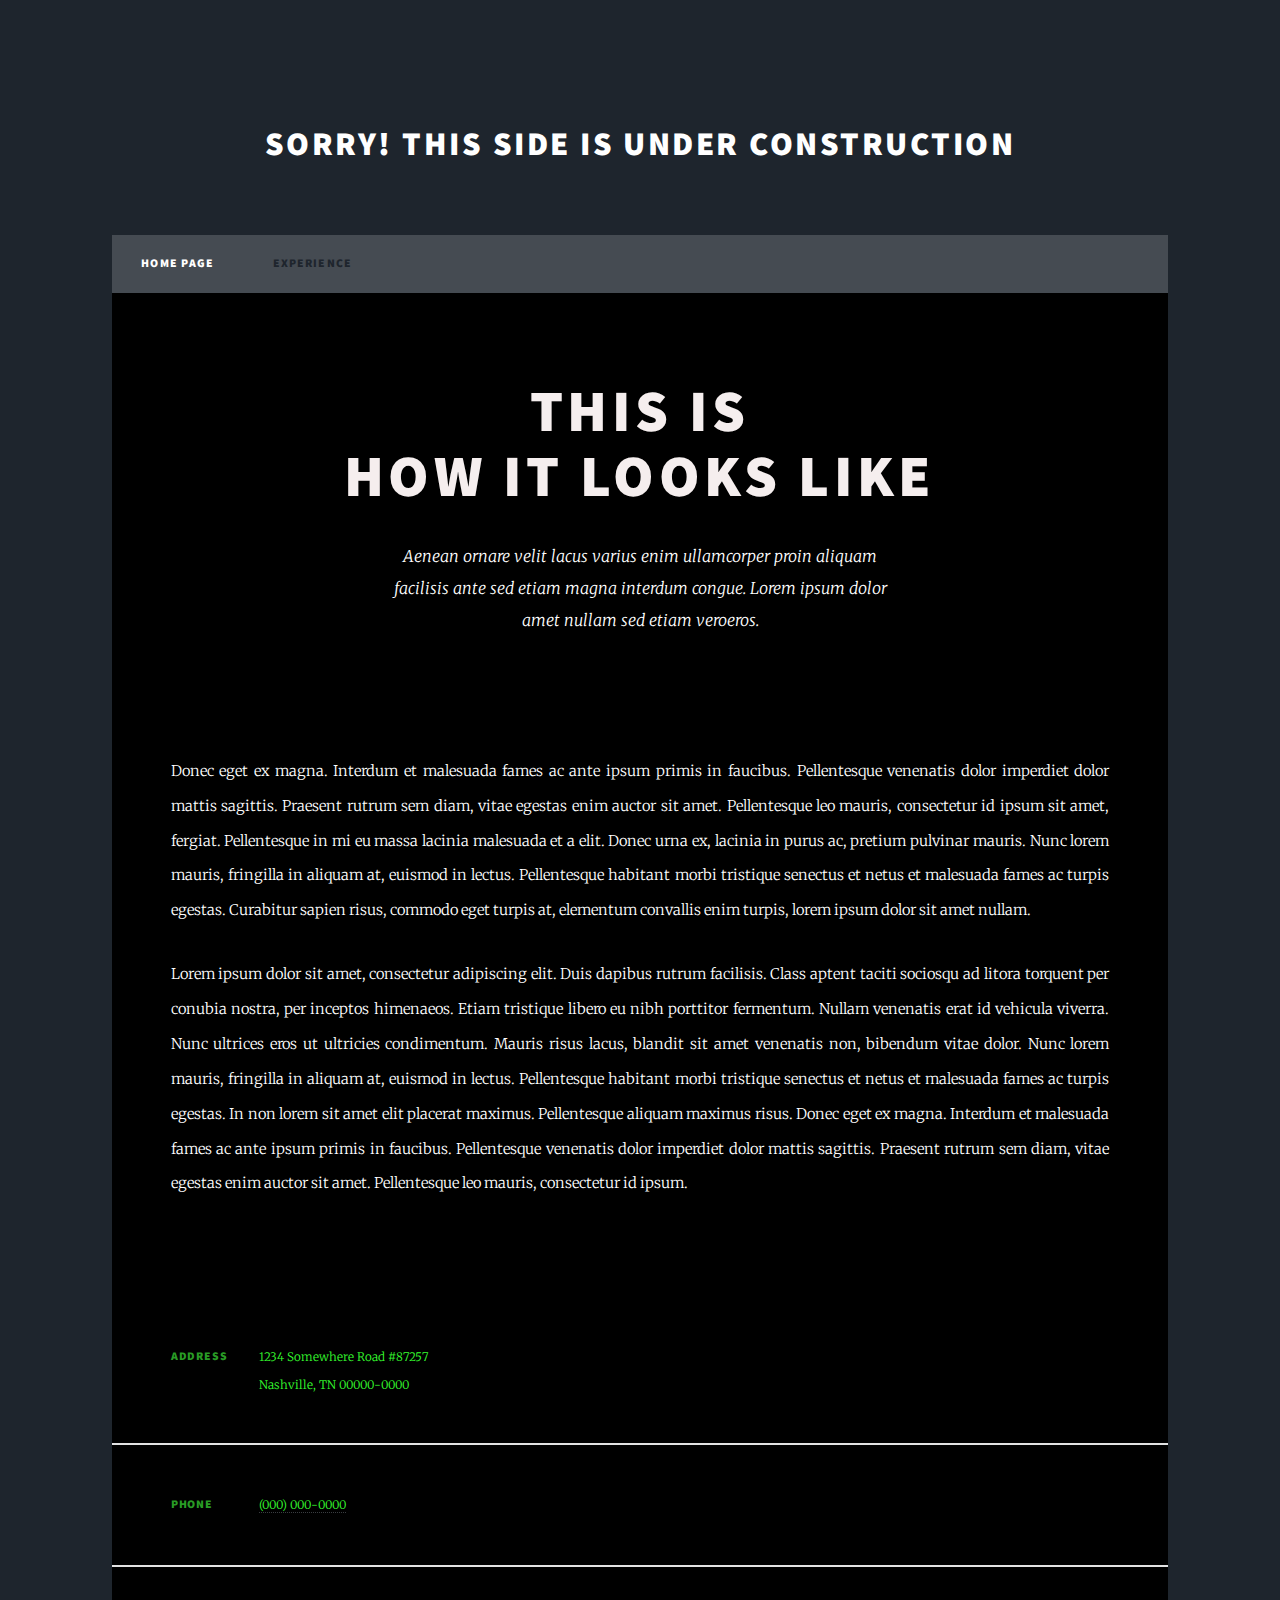
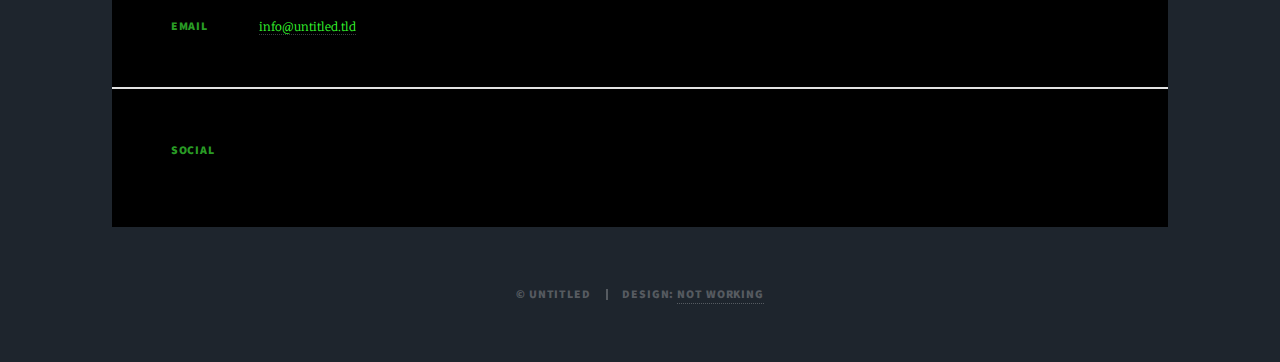
==== experience.html @ dafdb7e2 "changed some style and added resume section" ====
<!DOCTYPE HTML>
<!--
	Massively by HTML5 UP
	html5up.net | @ajlkn
	Free for personal and commercial use under the CCA 3.0 license (html5up.net/license)
-->
<html>
	<head>
		<title>Experience</title>
		<meta charset="utf-8" />

		<link rel="icon" href="./images/algorithm.png">
		<meta name="viewport" content="width=device-width, initial-scale=1, user-scalable=no" />
		<link rel="stylesheet" href="assets/css/main.css" />
		<noscript><link rel="stylesheet" href="assets/css/noscript.css" /></noscript>
	</head>
	<body class="is-preload">

		<!-- Wrapper -->
			<div id="wrapper">

				<!-- Header -->
					<header id="header">
						<a href="index.html" class="logo">Sorry! This side is under Construction</a>
					</header>

				<!-- Nav -->
					<nav id="nav">
						<ul class="links">
							<li><a href="index.html">Home Page</a></li>
							<li class="active"><a href="experience.html">Experience</a></li>
						</ul>
						<ul class="icons">
							<li><a href="#" class="icon brands fa-twitter"><span class="label">Twitter</span></a></li>
							<li><a href="#" class="icon brands fa-facebook-f"><span class="label">Facebook</span></a></li>
							<li><a href="#" class="icon brands fa-instagram"><span class="label">Instagram</span></a></li>
							<li><a href="#" class="icon brands fa-github"><span class="label">GitHub</span></a></li>
						</ul>
					</nav>

				<!-- Main -->
					<div id="main">

						<!-- Post -->
							<section class="post">
								<header class="major">
									<h1>This is <br />
									how it looks like</h1>
									<p>Aenean ornare velit lacus varius enim ullamcorper proin aliquam<br />
									facilisis ante sed etiam magna interdum congue. Lorem ipsum dolor<br />
									amet nullam sed etiam veroeros.</p>
								</header>
								<div class="image main"><img src="images/pic01.jpg" alt="" /></div>
								<p>Donec eget ex magna. Interdum et malesuada fames ac ante ipsum primis in faucibus. Pellentesque venenatis dolor imperdiet dolor mattis sagittis. Praesent rutrum sem diam, vitae egestas enim auctor sit amet. Pellentesque leo mauris, consectetur id ipsum sit amet, fergiat. Pellentesque in mi eu massa lacinia malesuada et a elit. Donec urna ex, lacinia in purus ac, pretium pulvinar mauris. Nunc lorem mauris, fringilla in aliquam at, euismod in lectus. Pellentesque habitant morbi tristique senectus et netus et malesuada fames ac turpis egestas. Curabitur sapien risus, commodo eget turpis at, elementum convallis enim turpis, lorem ipsum dolor sit amet nullam.</p>
								<p>Lorem ipsum dolor sit amet, consectetur adipiscing elit. Duis dapibus rutrum facilisis. Class aptent taciti sociosqu ad litora torquent per conubia nostra, per inceptos himenaeos. Etiam tristique libero eu nibh porttitor fermentum. Nullam venenatis erat id vehicula viverra. Nunc ultrices eros ut ultricies condimentum. Mauris risus lacus, blandit sit amet venenatis non, bibendum vitae dolor. Nunc lorem mauris, fringilla in aliquam at, euismod in lectus. Pellentesque habitant morbi tristique senectus et netus et malesuada fames ac turpis egestas. In non lorem sit amet elit placerat maximus. Pellentesque aliquam maximus risus. Donec eget ex magna. Interdum et malesuada fames ac ante ipsum primis in faucibus. Pellentesque venenatis dolor imperdiet dolor mattis sagittis. Praesent rutrum sem diam, vitae egestas enim auctor sit amet. Pellentesque leo mauris, consectetur id ipsum.</p>
							</section>

					</div>

				<!-- Footer -->
					<footer id="footer">
						
						<section class="split contact">
							<section class="alt">
								<h3>Address</h3>
								<p>1234 Somewhere Road #87257<br />
								Nashville, TN 00000-0000</p>
							</section>
							<section>
								<h3>Phone</h3>
								<p><a href="#">(000) 000-0000</a></p>
							</section>
							<section>
								<h3>Email</h3>
								<p><a href="#">info@untitled.tld</a></p>
							</section>
							<section>
								<h3>Social</h3>
								<ul class="icons alt">
									<li><a href="#" class="icon brands alt fa-twitter"><span class="label">Twitter</span></a></li>
									<li><a href="#" class="icon brands alt fa-facebook-f"><span class="label">Facebook</span></a></li>
								</ul>
							</section>
						</section>
					</footer>

				<!-- Copyright -->
					<div id="copyright">
						<ul><li>&copy; Untitled</li><li>Design: <a href="index.html">NOT WORKING</a></li></ul>
					</div>

			</div>

		<!-- Scripts -->
			<script src="assets/js/jquery.min.js"></script>
			<script src="assets/js/jquery.scrollex.min.js"></script>
			<script src="assets/js/jquery.scrolly.min.js"></script>
			<script src="assets/js/browser.min.js"></script>
			<script src="assets/js/breakpoints.min.js"></script>
			<script src="assets/js/util.js"></script>
			<script src="assets/js/main.js"></script>

	</body>
</html>
---- assets/css/main.css ----
@import url(fontawesome-all.min.css);
@import url("https://fonts.googleapis.com/css?family=Merriweather:300,700,300italic,700italic|Source+Sans+Pro:900");

/*
	Massively by HTML5 UP
	html5up.net | @ajlkn
	Free for personal and commercial use under the CCA 3.0 license (html5up.net/license)
*/

html, body, div, span, applet, object,
iframe, h1, h2, h3, h4, h5, h6, p, blockquote,
pre, a, abbr, acronym, address, big, cite,
code, del, dfn, em, img, ins, kbd, q, s, samp,
small, strike, strong, sub, sup, tt, var, b,
u, i, center, dl, dt, dd, ol, ul, li, fieldset,
form, label, legend, table, caption, tbody,
tfoot, thead, tr, th, td, article, aside,
canvas, details, embed, figure, figcaption,
footer, header, hgroup, menu, nav, output, ruby,
section, summary, time, mark, audio, video {
	margin: 0;
	padding: 0;
	border: 0;
	font-size: 100%;
	font: inherit;
	vertical-align: baseline;}

article, aside, details, figcaption, figure,
footer, header, hgroup, menu, nav, section {
	display: block;}

body {
	line-height: 1;
}

ol, ul {
	list-style: none;
}

blockquote, q {
	quotes: none;
}

	blockquote:before, blockquote:after, q:before, q:after {
		content: '';
		content: none;
	}

table {
	border-collapse: collapse;
	border-spacing: 0;
}


body {
	-webkit-text-size-adjust: none;
}

mark {
	background-color: transparent;
	color: inherit;
}

input::-moz-focus-inner {
	border: 0;
	padding: 0;
}

input, select, textarea {
	-moz-appearance: none;
	-webkit-appearance: none;
	-ms-appearance: none;
	appearance: none;
}

/* Basic */

	@-ms-viewport {
		width: device-width;
	}

	body {
		-ms-overflow-style: scrollbar;
	}

	@media screen and (max-width: 480px) {

		html, body {
			min-width: 320px;
		}

	}

	html {
		box-sizing: border-box;
	}

	*, *:before, *:after {
		box-sizing: inherit;
	}

	body {
		background-color: #1e252d;
	}

		body.is-preload *, body.is-preload *:before, body.is-preload *:after {
			-moz-animation: none !important;
			-webkit-animation: none !important;
			-ms-animation: none !important;
			animation: none !important;
			-moz-transition: none !important;
			-webkit-transition: none !important;
			-ms-transition: none !important;
			transition: none !important;
		}

/* Type */

	html {
		font-size: 16pt;
	}

		@media screen and (max-width: 1680px) {

			html {
				font-size: 12pt;
			}

		}

		@media screen and (max-width: 1280px) {

			html {
				font-size: 11pt;
			}

		}

		@media screen and (max-width: 360px) {

			html {
				font-size: 10pt;
			}

		}

	body {
		color: #0a0a0a;
	}

	body, input, select, textarea {
		font-family: "Merriweather", Georgia, serif;
		font-weight: 300;
		font-size: 1rem;
		line-height: 2.375;
	}

	a {
		-moz-transition: color 0.2s ease-in-out, background-color 0.2s ease-in-out, border-color 0.2s ease-in-out, box-shadow 0.2s ease-in-out;
		-webkit-transition: color 0.2s ease-in-out, background-color 0.2s ease-in-out, border-color 0.2s ease-in-out, box-shadow 0.2s ease-in-out;
		-ms-transition: color 0.2s ease-in-out, background-color 0.2s ease-in-out, border-color 0.2s ease-in-out, box-shadow 0.2s ease-in-out;
		transition: color 0.2s ease-in-out, background-color 0.2s ease-in-out, border-color 0.2s ease-in-out, box-shadow 0.2s ease-in-out;
		border-bottom: dotted 1px;
		text-decoration: none;
	}

		a:hover {
			border-bottom-color: transparent;
		}

	strong, b {
		font-weight: 600;
	}

	em, i {
		font-style: italic;
	}

	p {
		text-align: justify;
		margin: 0 0 2rem 0;
	}

	h1, h2, h3, h4, h5, h6 {
		font-family: "Source Sans Pro", Helvetica, sans-serif;
		font-weight: 900;
		line-height: 1.5;
		letter-spacing: 0.075em;
		text-transform: uppercase;
		margin: 0 0 1rem 0;
	}

		h1 a, h2 a, h3 a, h4 a, h5 a, h6 a {
			border-bottom: 0;
			color: inherit;
			text-decoration: none;
		}

	h1 {
		font-size: 4rem;
		line-height: 1.1;
		margin: 0 0 2rem 0;
	
	}

	h2 {
		font-size: 1.75rem;
		line-height: 1.3;
		margin: 0 0 1.5rem 0;
	}

	h3 {
		font-size: 1.25rem;
		margin: 0 0 1.5rem 0;
	}

	h4 {
		font-size: 1rem;
	}

	h5 {
		font-size: 0.9rem;
	}

	h6 {
		font-size: 0.8rem;
	}

	sub {
		font-size: 0.8rem;
		position: relative;
		top: 0.5rem;
	}

	sup {
		font-size: 0.8rem;
		position: relative;
		top: -0.5rem;
	}

	blockquote {
		border-left: solid 4px;
		font-style: italic;
		margin: 0 0 2rem 0;
		padding: 0.5rem 0 0.5rem 2rem;
	}

	code {
		border: solid 2px;
		font-family: "Courier New", monospace;
		font-size: 0.9rem;
		margin: 0 0.25rem;
		padding: 0.25rem 0.65rem;
	}

	pre {
		-webkit-overflow-scrolling: touch;
		font-family: "Courier New", monospace;
		font-size: 0.9rem;
		margin: 0 0 2rem 0;
	}

		pre code {
			display: block;
			line-height: 1.75;
			padding: 1rem 1.5rem;
			overflow-x: auto;
		}

	hr {
		border: 0;
		border-bottom: solid 2px;
		margin: 3rem 0;
	}

		hr.major {
			margin: 5rem 0;
		}

	.align-left {
		text-align: left;
	}

	.align-center {
		text-align: center;
	}

	.align-right {
		text-align: right;
	}

	input, select, textarea {
		color: #212931;
	}

	a {
		color: #212931;
		border-bottom-color: rgba(33, 41, 49, 0.5);
	}

		a:hover {
			border-bottom-color: transparent;
			color: #3cef18 !important;
		}

	strong, b {
		color: #212931;
	}

	h1, h2, h3, h4, h5, h6 {
		color: #212931;
	}

	blockquote {
		border-left-color: #745f5f;
	}

	code {
		background: rgba(220, 220, 220, 0.25);
		border-color: #eeeeee;
	}

	hr {
		border-bottom-color: #1f1c1c;
	}

/* Row */

	.row {
		display: flex;
		flex-wrap: wrap;
		box-sizing: border-box;
		align-items: stretch;
	}

		.row > * {
			box-sizing: border-box;
		}

		.row.gtr-uniform > * > :last-child {
			margin-bottom: 0;
		}

		.row.aln-left {
			justify-content: flex-start;
		}

		.row.aln-center {
			justify-content: center;
		}

		.row.aln-right {
			justify-content: flex-end;
		}

		.row.aln-top {
			align-items: flex-start;
		}

		.row.aln-middle {
			align-items: center;
		}

		.row.aln-bottom {
			align-items: flex-end;
		}

		.row > .imp {
			order: -1;
		}

		.row > .col-1 {
			width: 8.33333%;
		}

		.row > .off-1 {
			margin-left: 8.33333%;
		}

		.row > .col-2 {
			width: 16.66667%;
		}

		.row > .off-2 {
			margin-left: 16.66667%;
		}

		.row > .col-3 {
			width: 25%;
		}

		.row > .off-3 {
			margin-left: 25%;
		}

		.row > .col-4 {
			width: 33.33333%;
		}

		.row > .off-4 {
			margin-left: 33.33333%;
		}

		.row > .col-5 {
			width: 41.66667%;
		}

		.row > .off-5 {
			margin-left: 41.66667%;
		}

		.row > .col-6 {
			width: 50%;
		}

		.row > .off-6 {
			margin-left: 50%;
		}

		.row > .col-7 {
			width: 58.33333%;
		}

		.row > .off-7 {
			margin-left: 58.33333%;
		}

		.row > .col-8 {
			width: 66.66667%;
		}

		.row > .off-8 {
			margin-left: 66.66667%;
		}

		.row > .col-9 {
			width: 75%;
		}

		.row > .off-9 {
			margin-left: 75%;
		}

		.row > .col-10 {
			width: 83.33333%;
		}

		.row > .off-10 {
			margin-left: 83.33333%;
		}

		.row > .col-11 {
			width: 91.66667%;
		}

		.row > .off-11 {
			margin-left: 91.66667%;
		}

		.row > .col-12 {
			width: 100%;
		}

		.row > .off-12 {
			margin-left: 100%;
		}

		.row.gtr-0 {
			margin-top: 0;
			margin-left: 0rem;
		}

			.row.gtr-0 > * {
				padding: 0 0 0 0rem;
			}

			.row.gtr-0.gtr-uniform {
				margin-top: 0rem;
			}

				.row.gtr-0.gtr-uniform > * {
					padding-top: 0rem;
				}

		.row.gtr-25 {
			margin-top: 0;
			margin-left: -0.375rem;
		}

			.row.gtr-25 > * {
				padding: 0 0 0 0.375rem;
			}

			.row.gtr-25.gtr-uniform {
				margin-top: -0.375rem;
			}

				.row.gtr-25.gtr-uniform > * {
					padding-top: 0.375rem;
				}

		.row.gtr-50 {
			margin-top: 0;
			margin-left: -0.75rem;
		}

			.row.gtr-50 > * {
				padding: 0 0 0 0.75rem;
			}

			.row.gtr-50.gtr-uniform {
				margin-top: -0.75rem;
			}

				.row.gtr-50.gtr-uniform > * {
					padding-top: 0.75rem;
				}

		.row {
			margin-top: 0;
			margin-left: -1.5rem;
		}

			.row > * {
				padding: 0 0 0 1.5rem;
			}

			.row.gtr-uniform {
				margin-top: -1.5rem;
			}

				.row.gtr-uniform > * {
					padding-top: 1.5rem;
				}

		.row.gtr-150 {
			margin-top: 0;
			margin-left: -2.25rem;
		}

			.row.gtr-150 > * {
				padding: 0 0 0 2.25rem;
			}

			.row.gtr-150.gtr-uniform {
				margin-top: -2.25rem;
			}

				.row.gtr-150.gtr-uniform > * {
					padding-top: 2.25rem;
				}

		.row.gtr-200 {
			margin-top: 0;
			margin-left: -3rem;
		}

			.row.gtr-200 > * {
				padding: 0 0 0 3rem;
			}

			.row.gtr-200.gtr-uniform {
				margin-top: -3rem;
			}

				.row.gtr-200.gtr-uniform > * {
					padding-top: 3rem;
				}

		@media screen and (max-width: 1680px) {

			.row {
				display: flex;
				flex-wrap: wrap;
				box-sizing: border-box;
				align-items: stretch;
			}

				.row > * {
					box-sizing: border-box;
				}

				.row.gtr-uniform > * > :last-child {
					margin-bottom: 0;
				}

				.row.aln-left {
					justify-content: flex-start;
				}

				.row.aln-center {
					justify-content: center;
				}

				.row.aln-right {
					justify-content: flex-end;
				}

				.row.aln-top {
					align-items: flex-start;
				}

				.row.aln-middle {
					align-items: center;
				}

				.row.aln-bottom {
					align-items: flex-end;
				}

				.row > .imp-xlarge {
					order: -1;
				}

				.row > .col-1-xlarge {
					width: 8.33333%;
				}

				.row > .off-1-xlarge {
					margin-left: 8.33333%;
				}

				.row > .col-2-xlarge {
					width: 16.66667%;
				}

				.row > .off-2-xlarge {
					margin-left: 16.66667%;
				}

				.row > .col-3-xlarge {
					width: 25%;
				}

				.row > .off-3-xlarge {
					margin-left: 25%;
				}

				.row > .col-4-xlarge {
					width: 33.33333%;
				}

				.row > .off-4-xlarge {
					margin-left: 33.33333%;
				}

				.row > .col-5-xlarge {
					width: 41.66667%;
				}

				.row > .off-5-xlarge {
					margin-left: 41.66667%;
				}

				.row > .col-6-xlarge {
					width: 50%;
				}

				.row > .off-6-xlarge {
					margin-left: 50%;
				}

				.row > .col-7-xlarge {
					width: 58.33333%;
				}

				.row > .off-7-xlarge {
					margin-left: 58.33333%;
				}

				.row > .col-8-xlarge {
					width: 66.66667%;
				}

				.row > .off-8-xlarge {
					margin-left: 66.66667%;
				}

				.row > .col-9-xlarge {
					width: 75%;
				}

				.row > .off-9-xlarge {
					margin-left: 75%;
				}

				.row > .col-10-xlarge {
					width: 83.33333%;
				}

				.row > .off-10-xlarge {
					margin-left: 83.33333%;
				}

				.row > .col-11-xlarge {
					width: 91.66667%;
				}

				.row > .off-11-xlarge {
					margin-left: 91.66667%;
				}

				.row > .col-12-xlarge {
					width: 100%;
				}

				.row > .off-12-xlarge {
					margin-left: 100%;
				}

				.row.gtr-0 {
					margin-top: 0;
					margin-left: 0rem;
				}

					.row.gtr-0 > * {
						padding: 0 0 0 0rem;
					}

					.row.gtr-0.gtr-uniform {
						margin-top: 0rem;
					}

						.row.gtr-0.gtr-uniform > * {
							padding-top: 0rem;
						}

				.row.gtr-25 {
					margin-top: 0;
					margin-left: -0.375rem;
				}

					.row.gtr-25 > * {
						padding: 0 0 0 0.375rem;
					}

					.row.gtr-25.gtr-uniform {
						margin-top: -0.375rem;
					}

						.row.gtr-25.gtr-uniform > * {
							padding-top: 0.375rem;
						}

				.row.gtr-50 {
					margin-top: 0;
					margin-left: -0.75rem;
				}

					.row.gtr-50 > * {
						padding: 0 0 0 0.75rem;
					}

					.row.gtr-50.gtr-uniform {
						margin-top: -0.75rem;
					}

						.row.gtr-50.gtr-uniform > * {
							padding-top: 0.75rem;
						}

				.row {
					margin-top: 0;
					margin-left: -1.5rem;
				}

					.row > * {
						padding: 0 0 0 1.5rem;
					}

					.row.gtr-uniform {
						margin-top: -1.5rem;
					}

						.row.gtr-uniform > * {
							padding-top: 1.5rem;
						}

				.row.gtr-150 {
					margin-top: 0;
					margin-left: -2.25rem;
				}

					.row.gtr-150 > * {
						padding: 0 0 0 2.25rem;
					}

					.row.gtr-150.gtr-uniform {
						margin-top: -2.25rem;
					}

						.row.gtr-150.gtr-uniform > * {
							padding-top: 2.25rem;
						}

				.row.gtr-200 {
					margin-top: 0;
					margin-left: -3rem;
				}

					.row.gtr-200 > * {
						padding: 0 0 0 3rem;
					}

					.row.gtr-200.gtr-uniform {
						margin-top: -3rem;
					}

						.row.gtr-200.gtr-uniform > * {
							padding-top: 3rem;
						}

		}

		@media screen and (max-width: 1280px) {

			.row {
				display: flex;
				flex-wrap: wrap;
				box-sizing: border-box;
				align-items: stretch;
			}

				.row > * {
					box-sizing: border-box;
				}

				.row.gtr-uniform > * > :last-child {
					margin-bottom: 0;
				}

				.row.aln-left {
					justify-content: flex-start;
				}

				.row.aln-center {
					justify-content: center;
				}

				.row.aln-right {
					justify-content: flex-end;
				}

				.row.aln-top {
					align-items: flex-start;
				}

				.row.aln-middle {
					align-items: center;
				}

				.row.aln-bottom {
					align-items: flex-end;
				}

				.row > .imp-large {
					order: -1;
				}

				.row > .col-1-large {
					width: 8.33333%;
				}

				.row > .off-1-large {
					margin-left: 8.33333%;
				}

				.row > .col-2-large {
					width: 16.66667%;
				}

				.row > .off-2-large {
					margin-left: 16.66667%;
				}

				.row > .col-3-large {
					width: 25%;
				}

				.row > .off-3-large {
					margin-left: 25%;
				}

				.row > .col-4-large {
					width: 33.33333%;
				}

				.row > .off-4-large {
					margin-left: 33.33333%;
				}

				.row > .col-5-large {
					width: 41.66667%;
				}

				.row > .off-5-large {
					margin-left: 41.66667%;
				}

				.row > .col-6-large {
					width: 50%;
				}

				.row > .off-6-large {
					margin-left: 50%;
				}

				.row > .col-7-large {
					width: 58.33333%;
				}

				.row > .off-7-large {
					margin-left: 58.33333%;
				}

				.row > .col-8-large {
					width: 66.66667%;
				}

				.row > .off-8-large {
					margin-left: 66.66667%;
				}

				.row > .col-9-large {
					width: 75%;
				}

				.row > .off-9-large {
					margin-left: 75%;
				}

				.row > .col-10-large {
					width: 83.33333%;
				}

				.row > .off-10-large {
					margin-left: 83.33333%;
				}

				.row > .col-11-large {
					width: 91.66667%;
				}

				.row > .off-11-large {
					margin-left: 91.66667%;
				}

				.row > .col-12-large {
					width: 100%;
				}

				.row > .off-12-large {
					margin-left: 100%;
				}

				.row.gtr-0 {
					margin-top: 0;
					margin-left: 0rem;
				}

					.row.gtr-0 > * {
						padding: 0 0 0 0rem;
					}

					.row.gtr-0.gtr-uniform {
						margin-top: 0rem;
					}

						.row.gtr-0.gtr-uniform > * {
							padding-top: 0rem;
						}

				.row.gtr-25 {
					margin-top: 0;
					margin-left: -0.375rem;
				}

					.row.gtr-25 > * {
						padding: 0 0 0 0.375rem;
					}

					.row.gtr-25.gtr-uniform {
						margin-top: -0.375rem;
					}

						.row.gtr-25.gtr-uniform > * {
							padding-top: 0.375rem;
						}

				.row.gtr-50 {
					margin-top: 0;
					margin-left: -0.75rem;
				}

					.row.gtr-50 > * {
						padding: 0 0 0 0.75rem;
					}

					.row.gtr-50.gtr-uniform {
						margin-top: -0.75rem;
					}

						.row.gtr-50.gtr-uniform > * {
							padding-top: 0.75rem;
						}

				.row {
					margin-top: 0;
					margin-left: -1.5rem;
				}

					.row > * {
						padding: 0 0 0 1.5rem;
					}

					.row.gtr-uniform {
						margin-top: -1.5rem;
					}

						.row.gtr-uniform > * {
							padding-top: 1.5rem;
						}

				.row.gtr-150 {
					margin-top: 0;
					margin-left: -2.25rem;
				}

					.row.gtr-150 > * {
						padding: 0 0 0 2.25rem;
					}

					.row.gtr-150.gtr-uniform {
						margin-top: -2.25rem;
					}

						.row.gtr-150.gtr-uniform > * {
							padding-top: 2.25rem;
						}

				.row.gtr-200 {
					margin-top: 0;
					margin-left: -3rem;
				}

					.row.gtr-200 > * {
						padding: 0 0 0 3rem;
					}

					.row.gtr-200.gtr-uniform {
						margin-top: -3rem;
					}

						.row.gtr-200.gtr-uniform > * {
							padding-top: 3rem;
						}

		}

		@media screen and (max-width: 980px) {

			.row {
				display: flex;
				flex-wrap: wrap;
				box-sizing: border-box;
				align-items: stretch;
			}

				.row > * {
					box-sizing: border-box;
				}

				.row.gtr-uniform > * > :last-child {
					margin-bottom: 0;
				}

				.row.aln-left {
					justify-content: flex-start;
				}

				.row.aln-center {
					justify-content: center;
				}

				.row.aln-right {
					justify-content: flex-end;
				}

				.row.aln-top {
					align-items: flex-start;
				}

				.row.aln-middle {
					align-items: center;
				}

				.row.aln-bottom {
					align-items: flex-end;
				}

				.row > .imp-medium {
					order: -1;
				}

				.row > .col-1-medium {
					width: 8.33333%;
				}

				.row > .off-1-medium {
					margin-left: 8.33333%;
				}

				.row > .col-2-medium {
					width: 16.66667%;
				}

				.row > .off-2-medium {
					margin-left: 16.66667%;
				}

				.row > .col-3-medium {
					width: 25%;
				}

				.row > .off-3-medium {
					margin-left: 25%;
				}

				.row > .col-4-medium {
					width: 33.33333%;
				}

				.row > .off-4-medium {
					margin-left: 33.33333%;
				}

				.row > .col-5-medium {
					width: 41.66667%;
				}

				.row > .off-5-medium {
					margin-left: 41.66667%;
				}

				.row > .col-6-medium {
					width: 50%;
				}

				.row > .off-6-medium {
					margin-left: 50%;
				}

				.row > .col-7-medium {
					width: 58.33333%;
				}

				.row > .off-7-medium {
					margin-left: 58.33333%;
				}

				.row > .col-8-medium {
					width: 66.66667%;
				}

				.row > .off-8-medium {
					margin-left: 66.66667%;
				}

				.row > .col-9-medium {
					width: 75%;
				}

				.row > .off-9-medium {
					margin-left: 75%;
				}

				.row > .col-10-medium {
					width: 83.33333%;
				}

				.row > .off-10-medium {
					margin-left: 83.33333%;
				}

				.row > .col-11-medium {
					width: 91.66667%;
				}

				.row > .off-11-medium {
					margin-left: 91.66667%;
				}

				.row > .col-12-medium {
					width: 100%;
				}

				.row > .off-12-medium {
					margin-left: 100%;
				}

				.row.gtr-0 {
					margin-top: 0;
					margin-left: 0rem;
				}

					.row.gtr-0 > * {
						padding: 0 0 0 0rem;
					}

					.row.gtr-0.gtr-uniform {
						margin-top: 0rem;
					}

						.row.gtr-0.gtr-uniform > * {
							padding-top: 0rem;
						}

				.row.gtr-25 {
					margin-top: 0;
					margin-left: -0.375rem;
				}

					.row.gtr-25 > * {
						padding: 0 0 0 0.375rem;
					}

					.row.gtr-25.gtr-uniform {
						margin-top: -0.375rem;
					}

						.row.gtr-25.gtr-uniform > * {
							padding-top: 0.375rem;
						}

				.row.gtr-50 {
					margin-top: 0;
					margin-left: -0.75rem;
				}

					.row.gtr-50 > * {
						padding: 0 0 0 0.75rem;
					}

					.row.gtr-50.gtr-uniform {
						margin-top: -0.75rem;
					}

						.row.gtr-50.gtr-uniform > * {
							padding-top: 0.75rem;
						}

				.row {
					margin-top: 0;
					margin-left: -1.5rem;
				}

					.row > * {
						padding: 0 0 0 1.5rem;
					}

					.row.gtr-uniform {
						margin-top: -1.5rem;
					}

						.row.gtr-uniform > * {
							padding-top: 1.5rem;
						}

				.row.gtr-150 {
					margin-top: 0;
					margin-left: -2.25rem;
				}

					.row.gtr-150 > * {
						padding: 0 0 0 2.25rem;
					}

					.row.gtr-150.gtr-uniform {
						margin-top: -2.25rem;
					}

						.row.gtr-150.gtr-uniform > * {
							padding-top: 2.25rem;
						}

				.row.gtr-200 {
					margin-top: 0;
					margin-left: -3rem;
				}

					.row.gtr-200 > * {
						padding: 0 0 0 3rem;
					}

					.row.gtr-200.gtr-uniform {
						margin-top: -3rem;
					}

						.row.gtr-200.gtr-uniform > * {
							padding-top: 3rem;
						}

		}

		@media screen and (max-width: 736px) {

			.row {
				display: flex;
				flex-wrap: wrap;
				box-sizing: border-box;
				align-items: stretch;
			}

				.row > * {
					box-sizing: border-box;
				}

				.row.gtr-uniform > * > :last-child {
					margin-bottom: 0;
				}

				.row.aln-left {
					justify-content: flex-start;
				}

				.row.aln-center {
					justify-content: center;
				}

				.row.aln-right {
					justify-content: flex-end;
				}

				.row.aln-top {
					align-items: flex-start;
				}

				.row.aln-middle {
					align-items: center;
				}

				.row.aln-bottom {
					align-items: flex-end;
				}

				.row > .imp-small {
					order: -1;
				}

				.row > .col-1-small {
					width: 8.33333%;
				}

				.row > .off-1-small {
					margin-left: 8.33333%;
				}

				.row > .col-2-small {
					width: 16.66667%;
				}

				.row > .off-2-small {
					margin-left: 16.66667%;
				}

				.row > .col-3-small {
					width: 25%;
				}

				.row > .off-3-small {
					margin-left: 25%;
				}

				.row > .col-4-small {
					width: 33.33333%;
				}

				.row > .off-4-small {
					margin-left: 33.33333%;
				}

				.row > .col-5-small {
					width: 41.66667%;
				}

				.row > .off-5-small {
					margin-left: 41.66667%;
				}

				.row > .col-6-small {
					width: 50%;
				}

				.row > .off-6-small {
					margin-left: 50%;
				}

				.row > .col-7-small {
					width: 58.33333%;
				}

				.row > .off-7-small {
					margin-left: 58.33333%;
				}

				.row > .col-8-small {
					width: 66.66667%;
				}

				.row > .off-8-small {
					margin-left: 66.66667%;
				}

				.row > .col-9-small {
					width: 75%;
				}

				.row > .off-9-small {
					margin-left: 75%;
				}

				.row > .col-10-small {
					width: 83.33333%;
				}

				.row > .off-10-small {
					margin-left: 83.33333%;
				}

				.row > .col-11-small {
					width: 91.66667%;
				}

				.row > .off-11-small {
					margin-left: 91.66667%;
				}

				.row > .col-12-small {
					width: 100%;
				}

				.row > .off-12-small {
					margin-left: 100%;
				}

				.row.gtr-0 {
					margin-top: 0;
					margin-left: 0rem;
				}

					.row.gtr-0 > * {
						padding: 0 0 0 0rem;
					}

					.row.gtr-0.gtr-uniform {
						margin-top: 0rem;
					}

						.row.gtr-0.gtr-uniform > * {
							padding-top: 0rem;
						}

				.row.gtr-25 {
					margin-top: 0;
					margin-left: -0.375rem;
				}

					.row.gtr-25 > * {
						padding: 0 0 0 0.375rem;
					}

					.row.gtr-25.gtr-uniform {
						margin-top: -0.375rem;
					}

						.row.gtr-25.gtr-uniform > * {
							padding-top: 0.375rem;
						}

				.row.gtr-50 {
					margin-top: 0;
					margin-left: -0.75rem;
				}

					.row.gtr-50 > * {
						padding: 0 0 0 0.75rem;
					}

					.row.gtr-50.gtr-uniform {
						margin-top: -0.75rem;
					}

						.row.gtr-50.gtr-uniform > * {
							padding-top: 0.75rem;
						}

				.row {
					margin-top: 0;
					margin-left: -1.5rem;
				}

					.row > * {
						padding: 0 0 0 1.5rem;
					}

					.row.gtr-uniform {
						margin-top: -1.5rem;
					}

						.row.gtr-uniform > * {
							padding-top: 1.5rem;
						}

				.row.gtr-150 {
					margin-top: 0;
					margin-left: -2.25rem;
				}

					.row.gtr-150 > * {
						padding: 0 0 0 2.25rem;
					}

					.row.gtr-150.gtr-uniform {
						margin-top: -2.25rem;
					}

						.row.gtr-150.gtr-uniform > * {
							padding-top: 2.25rem;
						}

				.row.gtr-200 {
					margin-top: 0;
					margin-left: -3rem;
				}

					.row.gtr-200 > * {
						padding: 0 0 0 3rem;
					}

					.row.gtr-200.gtr-uniform {
						margin-top: -3rem;
					}

						.row.gtr-200.gtr-uniform > * {
							padding-top: 3rem;
						}

		}

		@media screen and (max-width: 480px) {

			.row {
				display: flex;
				flex-wrap: wrap;
				box-sizing: border-box;
				align-items: stretch;
			}

				.row > * {
					box-sizing: border-box;
				}

				.row.gtr-uniform > * > :last-child {
					margin-bottom: 0;
				}

				.row.aln-left {
					justify-content: flex-start;
				}

				.row.aln-center {
					justify-content: center;
				}

				.row.aln-right {
					justify-content: flex-end;
				}

				.row.aln-top {
					align-items: flex-start;
				}

				.row.aln-middle {
					align-items: center;
				}

				.row.aln-bottom {
					align-items: flex-end;
				}

				.row > .imp-xsmall {
					order: -1;
				}

				.row > .col-1-xsmall {
					width: 8.33333%;
				}

				.row > .off-1-xsmall {
					margin-left: 8.33333%;
				}

				.row > .col-2-xsmall {
					width: 16.66667%;
				}

				.row > .off-2-xsmall {
					margin-left: 16.66667%;
				}

				.row > .col-3-xsmall {
					width: 25%;
				}

				.row > .off-3-xsmall {
					margin-left: 25%;
				}

				.row > .col-4-xsmall {
					width: 33.33333%;
				}

				.row > .off-4-xsmall {
					margin-left: 33.33333%;
				}

				.row > .col-5-xsmall {
					width: 41.66667%;
				}

				.row > .off-5-xsmall {
					margin-left: 41.66667%;
				}

				.row > .col-6-xsmall {
					width: 50%;
				}

				.row > .off-6-xsmall {
					margin-left: 50%;
				}

				.row > .col-7-xsmall {
					width: 58.33333%;
				}

				.row > .off-7-xsmall {
					margin-left: 58.33333%;
				}

				.row > .col-8-xsmall {
					width: 66.66667%;
				}

				.row > .off-8-xsmall {
					margin-left: 66.66667%;
				}

				.row > .col-9-xsmall {
					width: 75%;
				}

				.row > .off-9-xsmall {
					margin-left: 75%;
				}

				.row > .col-10-xsmall {
					width: 83.33333%;
				}

				.row > .off-10-xsmall {
					margin-left: 83.33333%;
				}

				.row > .col-11-xsmall {
					width: 91.66667%;
				}

				.row > .off-11-xsmall {
					margin-left: 91.66667%;
				}

				.row > .col-12-xsmall {
					width: 100%;
				}

				.row > .off-12-xsmall {
					margin-left: 100%;
				}

				.row.gtr-0 {
					margin-top: 0;
					margin-left: 0rem;
				}

					.row.gtr-0 > * {
						padding: 0 0 0 0rem;
					}

					.row.gtr-0.gtr-uniform {
						margin-top: 0rem;
					}

						.row.gtr-0.gtr-uniform > * {
							padding-top: 0rem;
						}

				.row.gtr-25 {
					margin-top: 0;
					margin-left: -0.375rem;
				}

					.row.gtr-25 > * {
						padding: 0 0 0 0.375rem;
					}

					.row.gtr-25.gtr-uniform {
						margin-top: -0.375rem;
					}

						.row.gtr-25.gtr-uniform > * {
							padding-top: 0.375rem;
						}

				.row.gtr-50 {
					margin-top: 0;
					margin-left: -0.75rem;
				}

					.row.gtr-50 > * {
						padding: 0 0 0 0.75rem;
					}

					.row.gtr-50.gtr-uniform {
						margin-top: -0.75rem;
					}

						.row.gtr-50.gtr-uniform > * {
							padding-top: 0.75rem;
						}

				.row {
					margin-top: 0;
					margin-left: -1.5rem;
				}

					.row > * {
						padding: 0 0 0 1.5rem;
					}

					.row.gtr-uniform {
						margin-top: -1.5rem;
					}

						.row.gtr-uniform > * {
							padding-top: 1.5rem;
						}

				.row.gtr-150 {
					margin-top: 0;
					margin-left: -2.25rem;
				}

					.row.gtr-150 > * {
						padding: 0 0 0 2.25rem;
					}

					.row.gtr-150.gtr-uniform {
						margin-top: -2.25rem;
					}

						.row.gtr-150.gtr-uniform > * {
							padding-top: 2.25rem;
						}

				.row.gtr-200 {
					margin-top: 0;
					margin-left: -3rem;
				}

					.row.gtr-200 > * {
						padding: 0 0 0 3rem;
					}

					.row.gtr-200.gtr-uniform {
						margin-top: -3rem;
					}

						.row.gtr-200.gtr-uniform > * {
							padding-top: 3rem;
						}

		}

		@media screen and (max-width: 360px) {

			.row {
				display: flex;
				flex-wrap: wrap;
				box-sizing: border-box;
				align-items: stretch;
			}

				.row > * {
					box-sizing: border-box;
				}

				.row.gtr-uniform > * > :last-child {
					margin-bottom: 0;
				}

				.row.aln-left {
					justify-content: flex-start;
				}

				.row.aln-center {
					justify-content: center;
				}

				.row.aln-right {
					justify-content: flex-end;
				}

				.row.aln-top {
					align-items: flex-start;
				}

				.row.aln-middle {
					align-items: center;
				}

				.row.aln-bottom {
					align-items: flex-end;
				}

				.row > .imp-xxsmall {
					order: -1;
				}

				.row > .col-1-xxsmall {
					width: 8.33333%;
				}

				.row > .off-1-xxsmall {
					margin-left: 8.33333%;
				}

				.row > .col-2-xxsmall {
					width: 16.66667%;
				}

				.row > .off-2-xxsmall {
					margin-left: 16.66667%;
				}

				.row > .col-3-xxsmall {
					width: 25%;
				}

				.row > .off-3-xxsmall {
					margin-left: 25%;
				}

				.row > .col-4-xxsmall {
					width: 33.33333%;
				}

				.row > .off-4-xxsmall {
					margin-left: 33.33333%;
				}

				.row > .col-5-xxsmall {
					width: 41.66667%;
				}

				.row > .off-5-xxsmall {
					margin-left: 41.66667%;
				}

				.row > .col-6-xxsmall {
					width: 50%;
				}

				.row > .off-6-xxsmall {
					margin-left: 50%;
				}

				.row > .col-7-xxsmall {
					width: 58.33333%;
				}

				.row > .off-7-xxsmall {
					margin-left: 58.33333%;
				}

				.row > .col-8-xxsmall {
					width: 66.66667%;
				}

				.row > .off-8-xxsmall {
					margin-left: 66.66667%;
				}

				.row > .col-9-xxsmall {
					width: 75%;
				}

				.row > .off-9-xxsmall {
					margin-left: 75%;
				}

				.row > .col-10-xxsmall {
					width: 83.33333%;
				}

				.row > .off-10-xxsmall {
					margin-left: 83.33333%;
				}

				.row > .col-11-xxsmall {
					width: 91.66667%;
				}

				.row > .off-11-xxsmall {
					margin-left: 91.66667%;
				}

				.row > .col-12-xxsmall {
					width: 100%;
				}

				.row > .off-12-xxsmall {
					margin-left: 100%;
				}

				.row.gtr-0 {
					margin-top: 0;
					margin-left: 0rem;
				}

					.row.gtr-0 > * {
						padding: 0 0 0 0rem;
					}

					.row.gtr-0.gtr-uniform {
						margin-top: 0rem;
					}

						.row.gtr-0.gtr-uniform > * {
							padding-top: 0rem;
						}

				.row.gtr-25 {
					margin-top: 0;
					margin-left: -0.375rem;
				}

					.row.gtr-25 > * {
						padding: 0 0 0 0.375rem;
					}

					.row.gtr-25.gtr-uniform {
						margin-top: -0.375rem;
					}

						.row.gtr-25.gtr-uniform > * {
							padding-top: 0.375rem;
						}

				.row.gtr-50 {
					margin-top: 0;
					margin-left: -0.75rem;
				}

					.row.gtr-50 > * {
						padding: 0 0 0 0.75rem;
					}

					.row.gtr-50.gtr-uniform {
						margin-top: -0.75rem;
					}

						.row.gtr-50.gtr-uniform > * {
							padding-top: 0.75rem;
						}

				.row {
					margin-top: 0;
					margin-left: -1.5rem;
				}

					.row > * {
						padding: 0 0 0 1.5rem;
					}

					.row.gtr-uniform {
						margin-top: -1.5rem;
					}

						.row.gtr-uniform > * {
							padding-top: 1.5rem;
						}

				.row.gtr-150 {
					margin-top: 0;
					margin-left: -2.25rem;
				}

					.row.gtr-150 > * {
						padding: 0 0 0 2.25rem;
					}

					.row.gtr-150.gtr-uniform {
						margin-top: -2.25rem;
					}

						.row.gtr-150.gtr-uniform > * {
							padding-top: 2.25rem;
						}

				.row.gtr-200 {
					margin-top: 0;
					margin-left: -3rem;
				}

					.row.gtr-200 > * {
						padding: 0 0 0 3rem;
					}

					.row.gtr-200.gtr-uniform {
						margin-top: -3rem;
					}

						.row.gtr-200.gtr-uniform > * {
							padding-top: 3rem;
						}

		}

/* Box */

	.box {
		border: solid 2px;
		margin-bottom: 2rem;
		padding: 1.5rem;
	}

		.box > :last-child,
		.box > :last-child > :last-child,
		.box > :last-child > :last-child > :last-child {
			margin-bottom: 0;
		}

		.box.alt {
			border: 0;
			border-radius: 0;
			padding: 0;
		}

	.box {
		border-color: #252424;
	}

/* Button */

	input[type="submit"],
	input[type="reset"],
	input[type="button"],
	button,
	.button {
		-moz-appearance: none;
		-webkit-appearance: none;
		-ms-appearance: none;
		appearance: none;
		-moz-transition: background-color 0.2s ease-in-out, box-shadow 0.2s ease-in-out, color 0.2s ease-in-out;
		-webkit-transition: background-color 0.2s ease-in-out, box-shadow 0.2s ease-in-out, color 0.2s ease-in-out;
		-ms-transition: background-color 0.2s ease-in-out, box-shadow 0.2s ease-in-out, color 0.2s ease-in-out;
		transition: background-color 0.2s ease-in-out, box-shadow 0.2s ease-in-out, color 0.2s ease-in-out;
		border: 0;
		border-radius: 0;
		cursor: pointer;
		color: white;
		display: inline-block;
		font-family: "Source Sans Pro", Helvetica, sans-serif;
		font-size: 0.8rem;
		font-weight: 900;
		letter-spacing: 0.075em;
		height: 3rem;
		line-height: 3rem;
		padding: 0 2rem;
		text-align: center;
		text-decoration: none;
		text-transform: uppercase;
		white-space: nowrap;
	}

		input[type="submit"].icon:before,
		input[type="reset"].icon:before,
		input[type="button"].icon:before,
		button.icon:before,
		.button.icon:before {
			margin-right: 0.5rem;
		}

		input[type="submit"].icon.solo,
		input[type="reset"].icon.solo,
		input[type="button"].icon.solo,
		button.icon.solo,
		.button.icon.solo {
			position: relative;
			width: 4rem;
			height: 4rem;
			line-height: 4rem;
			border-radius: 4rem;
			text-indent: 4rem;
			overflow: hidden;
			padding: 0;
			white-space: nowrap;
		}

			input[type="submit"].icon.solo:before,
			input[type="reset"].icon.solo:before,
			input[type="button"].icon.solo:before,
			button.icon.solo:before,
			.button.icon.solo:before {
				position: absolute;
				display: block;
				top: 0;
				left: 0;
				width: inherit;
				height: inherit;
				line-height: inherit;
				font-size: 1.25rem;
				margin-right: 0;
				text-align: center;
				text-indent: 0;
			}

		input[type="submit"].fit,
		input[type="reset"].fit,
		input[type="button"].fit,
		button.fit,
		.button.fit {
			width: 100%;
		}
		.title{
			color: rgb(120, 250, 87);
		}

		input[type="submit"].small,
		input[type="reset"].small,
		input[type="button"].small,
		button.small,
		.button.small {
			font-size: 0.7rem;
			height: 2.5rem;
			line-height: 2.5rem;
			padding: 0 1.5rem;
		}

		input[type="submit"].large,
		input[type="reset"].large,
		input[type="button"].large,
		button.large,
		.button.large {
			font-size: 0.9rem;
			height: 3.5rem;
			color: rgb(7, 211, 34);
			line-height: 3.5rem;
			padding: 0 2.75rem;
		}

		@media screen and (max-width: 980px) {

			input[type="submit"],
			input[type="reset"],
			input[type="button"],
			button,
			.button {
				font-size: 0.9rem;
				height: 3.25rem;
				line-height: 3.25rem;
			}

				input[type="submit"].large,
				input[type="reset"].large,
				input[type="button"].large,
				button.large,
				.button.large {
					font-size: 1rem;
					height: 3.75rem;
					line-height: 3.75rem;
				}

		}

		input[type="submit"].disabled, input[type="submit"]:disabled,
		input[type="reset"].disabled,
		input[type="reset"]:disabled,
		input[type="button"].disabled,
		input[type="button"]:disabled,
		button.disabled,
		button:disabled,
		.button.disabled,
		.button:disabled {
			pointer-events: none;
			opacity: 0.25;
		}

	input[type="submit"],
	input[type="reset"],
	input[type="button"],
	button,
	.button {
		background-color: transparent;
		box-shadow: inset 0 0 0 2px #212931;
		color: #38c914 !important;
	}

		input[type="submit"]:hover,
		input[type="reset"]:hover,
		input[type="button"]:hover,
		button:hover,
		.button:hover {
			box-shadow: inset 0 0 0 2px #18bfef;
			color: #18bfef !important;
		}

		input[type="submit"].primary,
		input[type="reset"].primary,
		input[type="button"].primary,
		button.primary,
		.button.primary {
			background-color: #212931;
			box-shadow: none;
			color: #ffffff !important;
		}

			input[type="submit"].primary:hover,
			input[type="reset"].primary:hover,
			input[type="button"].primary:hover,
			button.primary:hover,
			.button.primary:hover {
				background-color: #18ef4e;
			}

/* Form */

	form {
		margin: 0 0 2rem 0;
	}

		form > :last-child {
			margin-bottom: 0;
		}

		form > .fields {
			display: -moz-flex;
			display: -webkit-flex;
			display: -ms-flex;
			display: flex;
			-moz-flex-wrap: wrap;
			-webkit-flex-wrap: wrap;
			-ms-flex-wrap: wrap;
			flex-wrap: wrap;
			width: calc(100% + 3rem);
			margin: -1.5rem 0 2rem -1.5rem;
		}

			form > .fields > .field {
				-moz-flex-grow: 0;
				-webkit-flex-grow: 0;
				-ms-flex-grow: 0;
				flex-grow: 0;
				-moz-flex-shrink: 0;
				-webkit-flex-shrink: 0;
				-ms-flex-shrink: 0;
				flex-shrink: 0;
				padding: 1.5rem 0 0 1.5rem;
				width: calc(100% - 1.5rem);
			}

				form > .fields > .field.half {
					width: calc(50% - 0.75rem);
				}

				form > .fields > .field.third {
					width: calc(100%/3 - 0.5rem);
				}

				form > .fields > .field.quarter {
					width: calc(25% - 0.375rem);
				}

		@media screen and (max-width: 480px) {

			form > .fields {
				width: calc(100% + 3rem);
				margin: -1.5rem 0 2rem -1.5rem;
			}

				form > .fields > .field {
					padding: 1.5rem 0 0 1.5rem;
					width: calc(100% - 1.5rem);
				}

					form > .fields > .field.half {
						width: calc(100% - 1.5rem);
					}

					form > .fields > .field.third {
						width: calc(100% - 1.5rem);
					}

					form > .fields > .field.quarter {
						width: calc(100% - 1.5rem);
					}

		}

	label {
		display: block;
		font-family: "Source Sans Pro", Helvetica, sans-serif;
		font-weight: 900;
		line-height: 1.5;
		letter-spacing: 0.075em;
		font-size: 0.8rem;
		text-transform: uppercase;
		margin: 0 0 0.75rem 0;
	}

		@media screen and (max-width: 980px) {

			label {
				font-size: 0.9rem;
			}

		}

	input[type="text"],
	input[type="password"],
	input[type="email"],
	select,
	textarea {
		-moz-appearance: none;
		-webkit-appearance: none;
		-ms-appearance: none;
		appearance: none;
		background: transparent;
		border-radius: 0;
		border: solid 2px;
		color: inherit;
		display: block;
		outline: 0;
		padding: 0 1rem;
		text-decoration: none;
		width: 100%;
	}

		input[type="text"]:invalid,
		input[type="password"]:invalid,
		input[type="email"]:invalid,
		select:invalid,
		textarea:invalid {
			box-shadow: none;
		}

	select {
		background-size: 1.25rem;
		background-repeat: no-repeat;
		background-position: calc(100% - 1rem) center;
		height: 3rem;
		padding-right: 3rem;
		text-overflow: ellipsis;
	}

		select:focus::-ms-value {
			background-color: transparent;
		}

		select::-ms-expand {
			display: none;
		}

	input[type="text"],
	input[type="password"],
	input[type="email"],
	select {
		height: 3rem;
	}

	textarea {
		padding: 0.75rem 1rem;
	}

	input[type="checkbox"],
	input[type="radio"] {
		-moz-appearance: none;
		-webkit-appearance: none;
		-ms-appearance: none;
		appearance: none;
		display: block;
		float: left;
		margin-right: -2rem;
		opacity: 0;
		width: 1rem;
		z-index: -1;
	}

		input[type="checkbox"] + label,
		input[type="radio"] + label {
			text-decoration: none;
			cursor: pointer;
			display: inline-block;
			font-size: 1rem;
			letter-spacing: 0;
			font-family: "Merriweather", Georgia, serif;
			text-transform: none;
			font-weight: 300;
			padding-left: 2.8rem;
			padding-right: 1rem;
			position: relative;
		}

			input[type="checkbox"] + label:before,
			input[type="radio"] + label:before {
				-moz-osx-font-smoothing: grayscale;
				-webkit-font-smoothing: antialiased;
				display: inline-block;
				font-style: normal;
				font-variant: normal;
				text-rendering: auto;
				line-height: 1;
				text-transform: none !important;
				font-family: 'Font Awesome 5 Free';
				font-weight: 900;
			}

			input[type="checkbox"] + label:before,
			input[type="radio"] + label:before {
				border-radius: 0;
				border: solid 2px;
				content: '';
				display: inline-block;
				font-size: 0.8rem;
				height: 1.8rem;
				left: 0;
				line-height: 1.65rem;
				position: absolute;
				text-align: center;
				top: -0.125rem;
				width: 1.8rem;
			}

		input[type="checkbox"]:checked + label:before,
		input[type="radio"]:checked + label:before {
			content: '\f00c';
		}

	input[type="checkbox"] + label:before {
		border-radius: 0;
	}

	input[type="radio"] + label:before {
		border-radius: 100%;
	}

	::-webkit-input-placeholder {
		opacity: 1.0;
	}

	:-moz-placeholder {
		opacity: 1.0;
	}

	::-moz-placeholder {
		opacity: 1.0;
	}

	:-ms-input-placeholder {
		opacity: 1.0;
	}

	label {
		color: #212931;
	}
	

	input[type="text"],
	input[type="password"],
	input[type="email"],
	select,
	textarea {
		border-color: #eeeeee;
	}

		input[type="text"]:focus,
		input[type="password"]:focus,
		input[type="email"]:focus,
		select:focus,
		textarea:focus {
			border-color: #18bfef;
		}

	select {
		background-image: url("data:image/svg+xml;charset=utf8,%3Csvg xmlns='http://www.w3.org/2000/svg' width='40' height='40' preserveAspectRatio='none' viewBox='0 0 40 40'%3E%3Cpath d='M9.4,12.3l10.4,10.4l10.4-10.4c0.2-0.2,0.5-0.4,0.9-0.4c0.3,0,0.6,0.1,0.9,0.4l3.3,3.3c0.2,0.2,0.4,0.5,0.4,0.9 c0,0.4-0.1,0.6-0.4,0.9L20.7,31.9c-0.2,0.2-0.5,0.4-0.9,0.4c-0.3,0-0.6-0.1-0.9-0.4L4.3,17.3c-0.2-0.2-0.4-0.5-0.4-0.9 c0-0.4,0.1-0.6,0.4-0.9l3.3-3.3c0.2-0.2,0.5-0.4,0.9-0.4S9.1,12.1,9.4,12.3z' fill='%23eeeeee' /%3E%3C/svg%3E");
	}

		select option {
			background-color: #ffffff;
			color: #212931;
		}

	.select-wrapper:before {
		color: #eeeeee;
	}

	input[type="checkbox"] + label,
	input[type="radio"] + label {
		color: #212931;
	}

		input[type="checkbox"] + label:before,
		input[type="radio"] + label:before {
			border-color: #eeeeee;
		}

	input[type="checkbox"]:checked + label:before,
	input[type="radio"]:checked + label:before {
		background-color: #212931;
		border-color: #212931;
		color: #ffffff;
	}

	input[type="checkbox"]:focus + label:before,
	input[type="radio"]:focus + label:before {
		border-color: #18bfef;
	}

	::-webkit-input-placeholder {
		color: #909498 !important;
	}

	:-moz-placeholder {
		color: #909498 !important;
	}

	::-moz-placeholder {
		color: #909498 !important;
	}

	:-ms-input-placeholder {
		color: #909498 !important;
	}

	.formerize-placeholder {
		color: #909498 !important;
	}

/* Icon */

	.icon {
		text-decoration: none;
		border-bottom: none;
		position: relative;
	}

		.icon:before {
			-moz-osx-font-smoothing: grayscale;
			-webkit-font-smoothing: antialiased;
			display: inline-block;
			font-style: normal;
			font-variant: normal;
			text-rendering: auto;
			line-height: 1;
			text-transform: none !important;
			font-family: 'Font Awesome 5 Free';
			font-weight: 400;
		}

		.icon > .label {
			display: none;
		}

		.icon:before {
			line-height: inherit;
		}

		.icon.solid:before {
			font-weight: 900;
		}

		.icon.brands:before {
			font-family: 'Font Awesome 5 Brands';
		}

/* Image */

	.image {
		border: 0;
		display: inline-block;
		position: relative;
	}

		.image img {
			display: block;
		}

		.image.left, .image.right {
			max-width: 40%;
		}

			.image.left img, .image.right img {
				width: 100%;
			}

		.image.left {
			float: left;
			margin: 0 2rem 2rem 0;
			top: 0.75rem;
		}

		.image.right {
			float: right;
			margin: 0 0 2rem 2rem;
			top: 0.75rem;
		}

		.image.fit {
			display: block;
			margin: 2.5rem 0;
			width: 100%;
		}

			.image.fit:first-child {
				margin-top: 0;
			}

			.image.fit img {
				width: 100%;
			}

		.image.main {
			display: block;
			margin: 4rem 0;
			width: 100%;
		}

			.image.main:first-child {
				margin-top: 0;
			}

			.image.main img {
				width: 100%;
			}

		@media screen and (max-width: 736px) {

			.image.fit {
				margin: 2rem 0;
			}

			.image.main {
				margin: 2rem 0;
			}

		}

	a.image {
		overflow: hidden;
	}

		a.image img {
			-moz-transition: -moz-transform 0.2s ease-out;
			-webkit-transition: -webkit-transform 0.2s ease-out;
			-ms-transition: -ms-transform 0.2s ease-out;
			transition: transform 0.2s ease-out;
		}

		a.image:hover img {
			-moz-transform: scale(1.05);
			-webkit-transform: scale(1.05);
			-ms-transform: scale(1.05);
			transform: scale(1.05);
		}

/* Actions */

	ul.actions {
		display: -moz-flex;
		display: -webkit-flex;
		display: -ms-flex;
		display: flex;
		cursor: default;
		list-style: none;
		margin-left: -1rem;
		padding-left: 0;
	}

		ul.actions li {
			padding: 0 0 0 1rem;
			vertical-align: middle;
		}

		ul.actions.special {
			-moz-justify-content: center;
			-webkit-justify-content: center;
			-ms-justify-content: center;
			justify-content: center;
			width: 100%;
			margin-left: 0;
		}

			ul.actions.special li:first-child {
				padding-left: 0;
			}

		ul.actions.stacked {
			-moz-flex-direction: column;
			-webkit-flex-direction: column;
			-ms-flex-direction: column;
			flex-direction: column;
			margin-left: 0;
		}

			ul.actions.stacked li {
				padding: 1.3rem 0 0 0;
			}

				ul.actions.stacked li:first-child {
					padding-top: 0;
				}

		ul.actions.fit {
			width: calc(100% + 1rem);
		}

			ul.actions.fit li {
				-moz-flex-grow: 1;
				-webkit-flex-grow: 1;
				-ms-flex-grow: 1;
				flex-grow: 1;
				-moz-flex-shrink: 1;
				-webkit-flex-shrink: 1;
				-ms-flex-shrink: 1;
				flex-shrink: 1;
				width: 100%;
			}

				ul.actions.fit li > * {
					width: 100%;
				}

			ul.actions.fit.stacked {
				width: 100%;
			}

		@media screen and (max-width: 480px) {

			ul.actions:not(.fixed) {
				-moz-flex-direction: column;
				-webkit-flex-direction: column;
				-ms-flex-direction: column;
				flex-direction: column;
				margin-left: 0;
				width: 100% !important;
			}

				ul.actions:not(.fixed) li {
					-moz-flex-grow: 1;
					-webkit-flex-grow: 1;
					-ms-flex-grow: 1;
					flex-grow: 1;
					-moz-flex-shrink: 1;
					-webkit-flex-shrink: 1;
					-ms-flex-shrink: 1;
					flex-shrink: 1;
					padding: 1rem 0 0 0;
					text-align: center;
					width: 100%;
				}

					ul.actions:not(.fixed) li > * {
						width: 100%;
					}

					ul.actions:not(.fixed) li:first-child {
						padding-top: 0;
					}

					ul.actions:not(.fixed) li input[type="submit"],
					ul.actions:not(.fixed) li input[type="reset"],
					ul.actions:not(.fixed) li input[type="button"],
					ul.actions:not(.fixed) li button,
					ul.actions:not(.fixed) li .button {
						width: 100%;
					}

						ul.actions:not(.fixed) li input[type="submit"].icon:before,
						ul.actions:not(.fixed) li input[type="reset"].icon:before,
						ul.actions:not(.fixed) li input[type="button"].icon:before,
						ul.actions:not(.fixed) li button.icon:before,
						ul.actions:not(.fixed) li .button.icon:before {
							margin-left: -0.5rem;
						}

		}

/* Icons */

	ul.icons {
		cursor: default;
		list-style: none;
		padding-left: 0;
	}

		ul.icons li {
			display: inline-block;
			padding: 0 0.5rem 0 0;
			vertical-align: middle;
		}

			ul.icons li:last-child {
				padding-right: 0;
			}

			ul.icons li .icon:before {
				width: 2.25rem;
				height: 2.25rem;
				line-height: 2.25rem;
				display: inline-block;
				text-align: center;
				color: rgb(8, 243, 8);
				border-radius: 100%;
				font-size: 1.25rem;
			}

		ul.icons.alt li .icon:before {
			-moz-transition: color 0.2s ease-in-out, background-color 0.2s ease-in-out, border-color 0.2s ease-in-out, box-shadow 0.2s ease-in-out;
			-webkit-transition: color 0.2s ease-in-out, background-color 0.2s ease-in-out, border-color 0.2s ease-in-out, box-shadow 0.2s ease-in-out;
			-ms-transition: color 0.2s ease-in-out, background-color 0.2s ease-in-out, border-color 0.2s ease-in-out, box-shadow 0.2s ease-in-out;
			transition: color 0.2s ease-in-out, background-color 0.2s ease-in-out, border-color 0.2s ease-in-out, box-shadow 0.2s ease-in-out;
			font-size: 1rem;
			color: rgb(72, 255, 0);
			background-color: #302f2f;
		}

/* List */

	ol {
		list-style: decimal;
		margin: 0 0 2rem 0;
		padding-left: 1.25rem;
	}

		ol li {
			padding-left: 0.25rem;
		}

	ul {
		list-style: disc;
		margin: 0 0 2rem 0;
		padding-left: 1rem;
	}

		ul li {
			padding-left: 0.5rem;
		}

		ul.divided {
			list-style: none;
			padding-left: 0;
		}

			ul.divided li {
				border-top: solid 1px;
				padding: 0.5rem 0;
			}

				ul.divided li:first-child {
					border-top: 0;
					padding-top: 0;
				}

	dl {
		margin: 0 0 2rem 0;
	}

		dl dt {
			display: block;
			font-weight: 600;
			margin: 0 0 1rem 0;
		}

		dl dd {
			margin-left: 2rem;
		}

	ul.divided li {
		border-top-color: #eeeeee;
	}

	ul.icons li a.icon:hover:before {
		color: #18bfef;
	}

	ul.icons.alt li .icon:before {
		box-shadow: inset 0 0 0 2px #eeeeee;
	}

	ul.icons.alt li a.icon:hover:before {
		box-shadow: inset 0 0 0 2px #18bfef;
	}

/* Section/Article */

	section.special, article.special {
		text-align: center;
	}

	header {
		cursor: default;
	}

		header > .date {
			display: block;
			font-size: 0.8rem;
			height: 1;
			margin: 0 0 1rem 0;
			position: relative;
		}

		header > p {
			font-style: italic;
		}

		header > h1 + p {
			font-size: 1.1rem;
			margin-top: -0.5rem;
			line-height: 2;
		}

		header > h2 + p {
			font-size: 1rem;
			margin-top: -0.75rem;
		}

		header > h3 + p {
			font-size: 0.9rem;
			margin-top: -0.75rem;
		}

		header > h4 + p {
			font-size: 0.8rem;
			margin-top: -0.75rem;
		}

		header.major {
			margin: 0 0 4rem 0;
			text-align: center;
		}

			header.major > :last-child {
				margin-bottom: 0;
			}

			header.major > p {
				margin-top: 0;
				text-align: center;
			}

			header.major > .date {
				font-size: 1rem;
				margin: 0 0 4rem 0;
			}

				header.major > .date:before, header.major > .date:after {
					content: '';
					display: block;
					position: absolute;
					top: 50%;
					width: calc(50% - 6rem);
					border-top: solid 2px;
				}

				header.major > .date:before {
					left: 0;
				}

				header.major > .date:after {
					right: 0;
				}

		@media screen and (max-width: 980px) {

			header br {
				display: none;
			}

		}

		@media screen and (max-width: 736px) {

			header.major {
				margin: 0 0 2rem 0;
			}

		}

	header.major .date:before, header.major .date:after {
		border-top-color: #eeeeee;
	}

/* Table */

	.table-wrapper {
		-webkit-overflow-scrolling: touch;
		overflow-x: auto;
	}

	table {
		margin: 0 0 2rem 0;
		width: 100%;
	}

		table tbody tr {
			border: solid 1px;
			border-left: 0;
			border-right: 0;
		}

		table td {
			padding: 0.75rem 0.75rem;
		}

		table th {
			font-family: "Source Sans Pro", Helvetica, sans-serif;
			font-size: 0.8rem;
			font-weight: 900;
			letter-spacing: 0.075em;
			line-height: 1.5;
			padding: 0 0.75rem 0.75rem 0.75rem;
			text-align: left;
			text-transform: uppercase;
		}

			@media screen and (max-width: 980px) {

				table th {
					font-size: 0.9rem;
				}

			}

		table thead {
			border-bottom: solid 2px;
		}

		table tfoot {
			border-top: solid 2px;
		}

		table.alt {
			border-collapse: separate;
		}

			table.alt tbody tr td {
				border: solid 1px;
				border-left-width: 0;
				border-top-width: 0;
			}

				table.alt tbody tr td:first-child {
					border-left-width: 1px;
				}

			table.alt tbody tr:first-child td {
				border-top-width: 1px;
			}

			table.alt thead {
				border-bottom: 0;
			}

			table.alt tfoot {
				border-top: 0;
			}

	table tbody tr {
		border-color: #eeeeee;
	}

		table tbody tr:nth-child(2n + 1) {
			background-color: rgba(220, 220, 220, 0.25);
		}

	table th {
		color: #212931;
	}

	table thead {
		border-bottom-color: #eeeeee;
	}

	table tfoot {
		border-top-color: #eeeeee;
	}

	table.alt tbody tr td {
		border-color: #eeeeee;
	}

/* Pagination */

	.pagination {
		display: -moz-inline-flex;
		display: -webkit-inline-flex;
		display: -ms-inline-flex;
		display: inline-flex;
		-moz-user-select: none;
		-webkit-user-select: none;
		-ms-user-select: none;
		user-select: none;
		cursor: default;
		list-style: none;
		margin: 0 0 2rem 2px;
		padding: 0;
	}

		.pagination a, .pagination span {
			-moz-transition: background-color 0.2s ease-in-out, border-color 0.2s ease-in-out, box-shadow 0.2s ease-in-out, color 0.2s ease-in-out;
			-webkit-transition: background-color 0.2s ease-in-out, border-color 0.2s ease-in-out, box-shadow 0.2s ease-in-out, color 0.2s ease-in-out;
			-ms-transition: background-color 0.2s ease-in-out, border-color 0.2s ease-in-out, box-shadow 0.2s ease-in-out, color 0.2s ease-in-out;
			transition: background-color 0.2s ease-in-out, border-color 0.2s ease-in-out, box-shadow 0.2s ease-in-out, color 0.2s ease-in-out;
			border: solid 2px;
			display: inline-block;
			font-family: "Source Sans Pro", Helvetica, sans-serif;
			font-size: 0.8rem;
			font-weight: 900;
			height: 3rem;
			letter-spacing: 0.075em;
			line-height: calc(3rem - 4px);
			margin-left: -2px;
			min-width: 3rem;
			position: relative;
			text-align: center;
			text-decoration: none;
			text-transform: uppercase;
		}

		.pagination .next, .pagination .previous {
			text-decoration: none;
			padding: 0 1.75rem;
		}

			.pagination .next:before, .pagination .previous:before {
				-moz-osx-font-smoothing: grayscale;
				-webkit-font-smoothing: antialiased;
				display: inline-block;
				font-style: normal;
				font-variant: normal;
				text-rendering: auto;
				line-height: 1;
				text-transform: none !important;
				font-family: 'Font Awesome 5 Free';
				font-weight: 900;
			}

			.pagination .next:before, .pagination .previous:before {
				display: inline-block;
				color: inherit !important;
				line-height: inherit;
			}

		.pagination .previous:before {
			content: '\f104';
			margin-right: 0.9375em;
		}

		.pagination .next:before {
			content: '\f105';
			float: right;
			margin-left: 0.9375em;
		}

		@media screen and (max-width: 980px) {

			.pagination a, .pagination span {
				font-size: 0.9rem;
			}

		}

		@media screen and (max-width: 480px) {

			.pagination .page, .pagination .extra {
				display: none;
			}

		}

	.pagination a, .pagination span {
		border-color: #f0e9e9;
	}

	.pagination a {
		color: #212931 !important;
	}

		.pagination a:hover {
			color: #18bfef !important;
			border-color: #18bfef;
			z-index: 1;
		}

			.pagination a:hover + a,
			.pagination a:hover + span {
				border-left-color: #18bfef;
			}

		.pagination a.active {
			background-color: #eeeeee;
		}

	.pagination span {
		color: #eeeeee;
	}

/* Wrapper */

	#wrapper {
		-moz-transition: opacity 0.5s ease;
		-webkit-transition: opacity 0.5s ease;
		-ms-transition: opacity 0.5s ease;
		transition: opacity 0.5s ease;
		position: relative;
		z-index: 1;
		overflow: hidden;
	}

		#wrapper > .bg {
			position: absolute;
			top: 0;
			left: 0;
			width: 100%;
			height: 100%;
			background-color: #212931;
			background-image: url("../../images/overlay.png"), linear-gradient(0deg, rgba(0, 0, 0, 0.1), rgba(0, 0, 0, 0.1)), url("../../images/backgroud.jpg");
			background-size: auto,								auto,														100% auto;
			background-position: center,								center,														top center;
			background-repeat: repeat,								no-repeat,													no-repeat;
			background-attachment: scroll,								scroll,														scroll;
			z-index: -1;
		}

			#wrapper > .bg.fixed {
				position: fixed;
				width: 100vw;
				height: 100vh;
			}

		#wrapper.fade-in:before {
			pointer-events: none;
			-moz-transition: opacity 1s ease-in-out;
			-webkit-transition: opacity 1s ease-in-out;
			-ms-transition: opacity 1s ease-in-out;
			transition: opacity 1s ease-in-out;
			-moz-transition-delay: 0.75s;
			-webkit-transition-delay: 0.75s;
			-ms-transition-delay: 0.75s;
			transition-delay: 0.75s;
			background: #1e252d;
			content: '';
			display: block;
			height: 100%;
			left: 0;
			opacity: 0;
			position: fixed;
			top: 0;
			width: 100%;
		}

		body.is-preload #wrapper.fade-in:before {
			opacity: 1;
		}

		@media screen and (orientation: portrait) {

			#wrapper > .bg {
				background-size: auto,								auto,														auto 175%;
			}

		}

/* Intro */

	#intro {
		color: #c2ad68;
		padding: 8rem 4rem 6rem 4rem ;
		-moz-align-items: center;
		-webkit-align-items: center;
		-ms-align-items: center;
		align-items: center;
		display: -moz-flex;
		display: -webkit-flex;
		display: -ms-flex;
		display: flex;
		-moz-flex-direction: column;
		-webkit-flex-direction: column;
		-ms-flex-direction: column;
		flex-direction: column;
		-moz-justify-content: -moz-flex-end;
		-webkit-justify-content: -webkit-flex-end;
		-ms-justify-content: -ms-flex-end;
		justify-content: flex-end;
		-moz-transition: opacity 1s ease, -moz-transform 1s ease;
		-webkit-transition: opacity 1s ease, -webkit-transform 1s ease;
		-ms-transition: opacity 1s ease, -ms-transform 1s ease;
		transition: opacity 1s ease, transform 1s ease;
		position: relative;
		cursor: default;
		text-align: center;
		z-index: 1;
		min-height: 100vh;
	}

		#intro input, #intro select, #intro textarea {
			color: #ffffff;
		}

		#intro a {
			color: #ffffff;
			border-bottom-color: rgba(255, 255, 255, 0.5);
		}

			#intro a:hover {
				border-bottom-color: transparent;
				color: #18bfef !important;
			}

		#intro strong, #intro b {
			color: #ffffff;
		}
		#intro h1{
			color:rgba(244, 247, 240, 0.699)

		}

		 #intro h2, #intro h3, #intro h4, #intro h5, #intro h6 {
			color: #ffffff;
		}

		#intro blockquote {
			border-left-color: #ffffff;
		}

		#intro code {
			background: rgba(255, 255, 255, 0.075);
			border-color: #ffffff;
		}

		#intro hr {
			border-bottom-color: #ffffff;
		}

		#intro input[type="submit"],
		#intro input[type="reset"],
		#intro input[type="button"],
		#intro button,
		#intro .button {
			background-color: transparent;
			box-shadow: inset 0 0 0 2px #ffffff;
			color: #ffffff !important;
		}

			#intro input[type="submit"]:hover,
			#intro input[type="reset"]:hover,
			#intro input[type="button"]:hover,
			#intro button:hover,
			#intro .button:hover {
				box-shadow: inset 0 0 0 2px #18bfef;
				color: #18bfef !important;
			}

			#intro input[type="submit"].primary,
			#intro input[type="reset"].primary,
			#intro input[type="button"].primary,
			#intro button.primary,
			#intro .button.primary {
				background-color: #ffffff;
				box-shadow: none;
				color: #1e252d !important;
			}

				#intro input[type="submit"].primary:hover,
				#intro input[type="reset"].primary:hover,
				#intro input[type="button"].primary:hover,
				#intro button.primary:hover,
				#intro .button.primary:hover {
					background-color: #18bfef;
				}

		#intro h1 {
			font-size: 5rem;
			line-height: 1;
		}

		#intro p {
			font-size: 1.25rem;
			font-style: italic;
			margin-top: -0.25rem;
			text-align: center;
		}

		#intro + #header {
			margin-top: -20rem;
		}

			#intro + #header .logo {
				-moz-transform: translateY(2rem);
				-webkit-transform: translateY(2rem);
				-ms-transform: translateY(2rem);
				transform: translateY(2rem);
				opacity: 0;
				visibility: hidden;
			}

		#intro.hidden {
			pointer-events: none;
			-moz-transform: translateY(2rem);
			-webkit-transform: translateY(2rem);
			-ms-transform: translateY(2rem);
			transform: translateY(2rem);
			-moz-transition: opacity 0.5s ease, -moz-transform 0.5s ease, visibility 0.5s;
			-webkit-transition: opacity 0.5s ease, -webkit-transform 0.5s ease, visibility 0.5s;
			-ms-transition: opacity 0.5s ease, -ms-transform 0.5s ease, visibility 0.5s;
			transition: opacity 0.5s ease, transform 0.5s ease, visibility 0.5s;
			opacity: 0;
			visibility: hidden;
		}

			#intro.hidden + #header .logo {
				-moz-transform: translateY(0);
				-webkit-transform: translateY(0);
				-ms-transform: translateY(0);
				transform: translateY(0);
				opacity: 1;
				visibility: visible;
			}

		body.is-preload #intro {
			-moz-transform: translateY(2rem);
			-webkit-transform: translateY(2rem);
			-ms-transform: translateY(2rem);
			transform: translateY(2rem);
			opacity: 0;
		}

			body.is-preload #intro:not(.hidden) + #header + #nav {
				-moz-transform: translateY(4rem);
				-webkit-transform: translateY(4rem);
				-ms-transform: translateY(4rem);
				transform: translateY(4rem);
				opacity: 0;
			}

		@media screen and (max-width: 980px) {

			#intro {
				padding: 4rem 4rem 2rem 4rem ;
				min-height: 90vh;
			}

				#intro p br {
					display: none;
				}

				#intro + #header {
					margin-top: -14rem;
				}

		}

		@media screen and (max-width: 736px) {

			#intro {
				padding: 3rem 2rem 1rem 2rem ;
				min-height: 80vh;
			}

				#intro h1 {
					font-size: 3.25rem;
					line-height: 1.1;
					margin-bottom: 1rem;
				}

				#intro p {
					font-size: 1rem;
					margin-top: 0rem;
				}

				#intro .actions {
					display: none;
				}

		}

/* Header */

	#header {
		color: #ffffff;
		-moz-align-items: center;
		-webkit-align-items: center;
		-ms-align-items: center;
		align-items: center;
		display: -moz-flex;
		display: -webkit-flex;
		display: -ms-flex;
		display: flex;
		-moz-flex-direction: column;
		-webkit-flex-direction: column;
		-ms-flex-direction: column;
		flex-direction: column;
		-moz-justify-content: -moz-flex-end;
		-webkit-justify-content: -webkit-flex-end;
		-ms-justify-content: -ms-flex-end;
		justify-content: flex-end;
		pointer-events: none;
		-moz-user-select: none;
		-webkit-user-select: none;
		-ms-user-select: none;
		user-select: none;
		height: 20rem;
		padding-bottom: 8rem;
		position: relative;
		text-align: center;
		z-index: 2;
	}

		#header input, #header select, #header textarea {
			color: #ffffff;
		}

		#header a {
			color: #ffffff;
			border-bottom-color: rgba(255, 255, 255, 0.5);
		}

			#header a:hover {
				border-bottom-color: transparent;
				color: #18bfef !important;
			}

		#header strong, #header b {
			color: #ffffff;
		}

		#header h1, #header h2, #header h3, #header h4, #header h5, #header h6 {
			color: #ffffff;
		}

		#header blockquote {
			border-left-color: #ffffff;
		}

		#header code {
			background: rgba(255, 255, 255, 0.075);
			border-color: #ffffff;
		}

		#header hr {
			border-bottom-color: #ffffff;
		}

		#header .logo {
			-moz-transition: border-color 0.2s ease-in-out, color 0.2s ease-in-out, opacity 0.5s ease, -moz-transform 0.5s ease, visibility 0.5s;
			-webkit-transition: border-color 0.2s ease-in-out, color 0.2s ease-in-out, opacity 0.5s ease, -webkit-transform 0.5s ease, visibility 0.5s;
			-ms-transition: border-color 0.2s ease-in-out, color 0.2s ease-in-out, opacity 0.5s ease, -ms-transform 0.5s ease, visibility 0.5s;
			transition: border-color 0.2s ease-in-out, color 0.2s ease-in-out, opacity 0.5s ease, transform 0.5s ease, visibility 0.5s;
			pointer-events: auto;
			border:none;
			border-width: 5px !important;
			font-family: "Source Sans Pro", Helvetica, sans-serif;
			font-size: 2.25rem;
			font-weight: 900;
			letter-spacing: 0.075em;
			line-height: 1;
			padding: 1rem 1.75rem;
			text-transform: uppercase;
			visibility: visible;
		}

			#header .logo:hover {
				border-color: #0bff03 !important;
				color: #18bfef !important;
			}

		@media screen and (max-width: 980px) {

			#header {
				height: 14rem;
				padding-bottom: 4rem;
			}

		}

		@media screen and (max-width: 736px) {

			#header {
				padding-bottom: 3rem;
			}

				#header .logo {
					font-size: 1.75rem;
					border-width: 3px !important;
				}

		}

/* Nav */

	#nav {
		color: #ffffff;
		display: -moz-flex;
		display: -webkit-flex;
		display: -ms-flex;
		display: flex;
		-moz-transition: -moz-transform 1s ease, opacity 1s ease;
		-webkit-transition: -webkit-transform 1s ease, opacity 1s ease;
		-ms-transition: -ms-transform 1s ease, opacity 1s ease;
		transition: transform 1s ease, opacity 1s ease;
		background: rgba(255, 255, 255, 0.175);
		height: 4rem;
		line-height: 4rem;
		margin: -4rem auto 0 auto;
		overflow: hidden;
		padding: 0 2rem 0 0;
		position: relative;
		width: calc(100% - 4rem);
		max-width: 72rem;
		z-index: 2;
	}

		#nav ul.divided li {
			border-top-color: #ffffff;
		}

		#nav ul.icons li a.icon:hover:before {
			color: #18bfef;
		}

		#nav ul.icons.alt li .icon:before {
			box-shadow: inset 0 0 0 2px #ffffff;
		}

		#nav ul.icons.alt li a.icon:hover:before {
			box-shadow: inset 0 0 0 2px #18bfef;
		}

		#nav input, #nav select, #nav textarea {
			color: #ffffff;
		}

		#nav a {
			color: #ffffff;
			border-bottom-color: rgba(255, 255, 255, 0.5);
		}

			#nav a:hover {
				border-bottom-color: transparent;
				color: #18bfef !important;
			}

		#nav strong, #nav b {
			color: #ffffff;
		}

		#nav h1, #nav h2, #nav h3, #nav h4, #nav h5, #nav h6 {
			color: #ffffff;
		}

		#nav blockquote {
			border-left-color: #ffffff;
		}

		#nav code {
			background: rgba(255, 255, 255, 0.075);
			border-color: #ffffff;
		}

		#nav hr {
			border-bottom-color: #ffffff;
		}

		#nav ul.links {
			display: -moz-flex;
			display: -webkit-flex;
			display: -ms-flex;
			display: flex;
			-moz-flex-grow: 1;
			-webkit-flex-grow: 1;
			-ms-flex-grow: 1;
			flex-grow: 1;
			-moz-flex-shrink: 1;
			-webkit-flex-shrink: 1;
			-ms-flex-shrink: 1;
			flex-shrink: 1;
			font-family: "Source Sans Pro", Helvetica, sans-serif;
			font-weight: 900;
			letter-spacing: 0.075em;
			list-style: none;
			margin-bottom: 0;
			padding-left: 0;
			text-transform: uppercase;
		}

			#nav ul.links li {
				display: block;
				padding-left: 0;
			}

				#nav ul.links li a {
					-moz-transition: background-color 0.2s ease-in-out, color 0.2s ease-in-out;
					-webkit-transition: background-color 0.2s ease-in-out, color 0.2s ease-in-out;
					-ms-transition: background-color 0.2s ease-in-out, color 0.2s ease-in-out;
					transition: background-color 0.2s ease-in-out, color 0.2s ease-in-out;
					display: block;
					font-size: 0.8rem;
					outline: none;
					padding: 0 2rem;
				}

					#nav ul.links li a:hover {
						color: inherit !important;
						background-color: rgba(255, 255, 255, 0.1);
					}

				#nav ul.links li.active {
					background-color: transparent;
				}

					#nav ul.links li.active a {
						color: #1e252d;
					}

						#nav ul.links li.active a:hover {
							color: #18ef71 !important;
						}

		#nav ul.icons {
			-moz-flex-grow: 0;
			-webkit-flex-grow: 0;
			-ms-flex-grow: 0;
			flex-grow: 0;
			-moz-flex-shrink: 0;
			-webkit-flex-shrink: 0;
			-ms-flex-shrink: 0;
			flex-shrink: 0;
			margin-bottom: 0;
		}

		@media screen and (max-width: 980px) {

			#nav {
				display: none;
			}

		}

/* Main */

	#main {
		background-color: rgb(0, 0, 0);
		position: relative;
		margin: 0 auto;
		color: white;
		width: calc(100% - 4rem);
		max-width: 72rem;
		z-index: 2;
	}

		#main > * {
			padding: 4rem 4rem 2rem 4rem ;
			border-top: solid 2px #eeeeee;
			margin: 0;
		}

			#main > *:first-child {
				border-top: 0;
			}

		#main > footer {
			text-align: center;
		}

		#main > .post {
			padding: 8rem 8rem 6rem 8rem ;
		}

			#main > .post header.major > .date {
				margin-top: -2rem;
			}

			#main > .post header.major > h1, #main > .post header.major h2 {
				font-size: 4rem;
				line-height: 1.1;
				color: rgb(245, 238, 238);
				margin: 0 0 2rem 0;
			}

			#main > .post.featured {
				text-align: center;
			}

			@media screen and (max-width: 1280px) {

				#main > .post {
					padding: 6rem 4rem 4rem 4rem ;
				}

			}

			@media screen and (max-width: 736px) {

				#main > .post {
					padding: 4rem 2rem 2rem 2rem ;
				}

					#main > .post header.major > .date {
						margin-top: -1rem;
						margin-bottom: 2rem;
					}

					#main > .post header.major > h1, #main > .post header.major h2 {
						font-size: 2.5rem;
						line-height: 1.2;
						margin: 0 0 1.5rem 0;
					}

			}

		#main > .posts {
			display: -moz-flex;
			display: -webkit-flex;
			display: -ms-flex;
			display: flex;
			-moz-flex-wrap: wrap;
			-webkit-flex-wrap: wrap;
			-ms-flex-wrap: wrap;
			flex-wrap: wrap;
			-moz-align-items: -moz-stretch;
			-webkit-align-items: -webkit-stretch;
			-ms-align-items: -ms-stretch;
			align-items: stretch;
			text-align: center;
			width: 100%;
			padding: 0;
		}

			#main > .posts > * {
				-moz-flex-shrink: 1;
				-webkit-flex-shrink: 1;
				-ms-flex-shrink: 1;
				flex-shrink: 1;
				-moz-flex-grow: 0;
				-webkit-flex-grow: 0;
				-ms-flex-grow: 0;
				flex-grow: 0;
			}

			#main > .posts > * {
				width: 50%;
			}

			#main > .posts > * {
				padding: 4rem;
				width: 50%;
			}

			#main > .posts > article {
				border-color: #eeeeee;
				border-left-width: 2px;
				border-style: solid;
				border-top-width: 2px;
				text-align: center;
			}

				#main > .posts > article > :last-child {
					margin-bottom: 0;
				}

				#main > .posts > article:nth-child(2n - 1) {
					border-left-width: 0;
				}

				#main > .posts > article:nth-child(-n + 2) {
					border-top-width: 0;
				}

			@media screen and (max-width: 980px) {

				#main > .posts > * {
					width: 50%;
				}

				#main > .posts > * {
					padding: 2.5rem;
					width: 50%;
				}

			}

			@media screen and (max-width: 736px) {

				#main > .posts > * {
					width: 100%;
				}

				#main > .posts > * {
					padding: 2rem;
					width: 100%;
				}

				#main > .posts > article:nth-child(2n - 1) {
					border-left-width: 2px;
				}

				#main > .posts > article:nth-child(-n + 2) {
					border-top-width: 2px;
				}

				#main > .posts > article:nth-child(n) {
					border-left-width: 0;
				}

				#main > .posts > article:nth-child(-n + 1) {
					border-top-width: 0;
				}

				#main > .posts > article .image {
					max-width: 25rem;
					margin-left: auto;
					margin-right: auto;
				}

			}

		@media screen and (max-width: 736px) {

			#main > * {
				padding: 2rem 2rem 0.1rem 2rem ;
			}

		}

		@media screen and (max-width: 480px) {

			#main {
				width: 100%;
			}

		}

/* Footer */

	#footer {
		color: #202122;
		display: -moz-flex;
		display: -webkit-flex;
		display: -ms-flex;
		display: flex;
		background-color: #f5f5f5;
		color: #151616;
		cursor: default;
		position: relative;
		margin: 0 auto;
		width: calc(100% - 4rem);
		max-width: 72rem;
		z-index: 2;
	}

		#footer input, #footer select, #footer textarea {
			color: #171718;
		}

		#footer a {
			color: rgb(54, 255, 47);
			border-bottom-color: rgba(113, 121, 129, 0.5);
		}

			#footer a:hover {
				border-bottom-color: transparent;
				color: #18ef4e !important;
			}

		#footer strong, #footer b {
			color: #1a1b1b;
		}

		#footer h1, #footer h2, #footer h3, #footer h4, #footer h5, #footer h6 {
			color: rgb(41, 155, 37);;
		}

		#footer blockquote {
			border-left-color: #413a3a;
		}

		#footer code {
			background: rgba(14, 13, 13, 0.5);
			border-color: #161515;
		}

		#footer hr {
			border-bottom-color: #e2e2e2;
		}

		#footer .box {
			border-color: #e2e2e2;
		}

		#footer input[type="submit"],
		#footer input[type="reset"],
		#footer input[type="button"],
		#footer button,
		#footer .button {
			background-color: transparent;
			box-shadow: inset 0 0 0 2px #0c0c0c;
			color: #1b0f0f !important;
		}

			#footer input[type="submit"]:hover,
			#footer input[type="reset"]:hover,
			#footer input[type="button"]:hover,
			#footer button:hover,
			#footer .button:hover {
				box-shadow: inset 0 0 0 2px #18bfef;
				color: #18bfef !important;
			}

			#footer input[type="submit"].primary,
			#footer input[type="reset"].primary,
			#footer input[type="button"].primary,
			#footer button.primary,
			#footer .button.primary {
				background-color: #717981;
				box-shadow: none;
				color: #f5f5f5 !important;
			}

				#footer input[type="submit"].primary:hover,
				#footer input[type="reset"].primary:hover,
				#footer input[type="button"].primary:hover,
				#footer button.primary:hover,
				#footer .button.primary:hover {
					background-color: #18bfef;
				}

		#footer label {
			color: #717981;
		}

		#footer input[type="text"],
		#footer input[type="password"],
		#footer input[type="email"],
		#footer select,
		#footer textarea {
			border-color: #e2e2e2;
		}

			#footer input[type="text"]:focus,
			#footer input[type="password"]:focus,
			#footer input[type="email"]:focus,
			#footer select:focus,
			#footer textarea:focus {
				border-color: #18bfef;
			}

		#footer select {
			background-image: url("data:image/svg+xml;charset=utf8,%3Csvg xmlns='http://www.w3.org/2000/svg' width='40' height='40' preserveAspectRatio='none' viewBox='0 0 40 40'%3E%3Cpath d='M9.4,12.3l10.4,10.4l10.4-10.4c0.2-0.2,0.5-0.4,0.9-0.4c0.3,0,0.6,0.1,0.9,0.4l3.3,3.3c0.2,0.2,0.4,0.5,0.4,0.9 c0,0.4-0.1,0.6-0.4,0.9L20.7,31.9c-0.2,0.2-0.5,0.4-0.9,0.4c-0.3,0-0.6-0.1-0.9-0.4L4.3,17.3c-0.2-0.2-0.4-0.5-0.4-0.9 c0-0.4,0.1-0.6,0.4-0.9l3.3-3.3c0.2-0.2,0.5-0.4,0.9-0.4S9.1,12.1,9.4,12.3z' fill='%23e2e2e2' /%3E%3C/svg%3E");
		}

			#footer select option {
				background-color: #f5f5f5;
				color: #717981;
			}

		#footer .select-wrapper:before {
			color: #e2e2e2;
		}

		#footer input[type="checkbox"] + label,
		#footer input[type="radio"] + label {
			color: #717981;
		}

			#footer input[type="checkbox"] + label:before,
			#footer input[type="radio"] + label:before {
				border-color: #e2e2e2;
			}

		#footer input[type="checkbox"]:checked + label:before,
		#footer input[type="radio"]:checked + label:before {
			background-color: #717981;
			border-color: #717981;
			color: #f5f5f5;
		}

		#footer input[type="checkbox"]:focus + label:before,
		#footer input[type="radio"]:focus + label:before {
			border-color: #18bfef;
		}

		#footer ::-webkit-input-placeholder {
			color: #b3b7bb !important;
		}

		#footer :-moz-placeholder {
			color: #b3b7bb !important;
		}

		#footer ::-moz-placeholder {
			color: #b3b7bb !important;
		}

		#footer :-ms-input-placeholder {
			color: #b3b7bb !important;
		}

		#footer .formerize-placeholder {
			color: #b3b7bb !important;
		}

		#footer ul.divided li {
			border-top-color: #e2e2e2;
		}

		#footer ul.icons li a.icon:hover:before {
			color: #18bfef;
		}

		#footer ul.icons.alt li .icon:before {
			box-shadow: inset 0 0 0 2px #e2e2e2;
		}

		#footer ul.icons.alt li a.icon:hover:before {
			box-shadow: inset 0 0 0 2px #18bfef;
		}

		#footer header.major .date:before, #footer header.major .date:after {
			border-top-color: #e2e2e2;
		}

		#footer table tbody tr {
			border-color: #e2e2e2;
		}

			#footer table tbody tr:nth-child(2n + 1) {
				background-color: rgba(220, 220, 220, 0.5);
			}

		#footer table th {
			color: #717981;
		}

		#footer table thead {
			border-bottom-color: #e2e2e2;
		}

		#footer table tfoot {
			border-top-color: #e2e2e2;
		}

		#footer table.alt tbody tr td {
			border-color: #e2e2e2;
		}

		#footer .pagination a, #footer .pagination span {
			border-color: #e2e2e2;
		}

		#footer .pagination a {
			color: #717981 !important;
		}

			#footer .pagination a:hover {
				color: #18bfef !important;
				border-color: #18bfef;
				z-index: 1;
			}

				#footer .pagination a:hover + a,
				#footer .pagination a:hover + span {
					border-left-color: #18bfef;
				}

			#footer .pagination a.active {
				background-color: #e2e2e2;
			}

		#footer .pagination span {
			color: #e2e2e2;
		}

		#footer > section {
			-moz-flex-basis: 50%;
			-webkit-flex-basis: 50%;
			-ms-flex-basis: 50%;
			flex-basis: 50%;
			-moz-flex-grow: 1;
			-webkit-flex-grow: 1;
			-ms-flex-grow: 1;
			flex-grow: 1;
			-moz-flex-shrink: 1;
			-webkit-flex-shrink: 1;
			-ms-flex-shrink: 1;
			flex-shrink: 1;
			padding: 4rem 4rem 2rem 4rem ;
			border-left: solid 2px #e2e2e2;
		}

			#footer > section:first-child {
				border-left: 0;
			}

			#footer > section.split {
				display: -moz-flex;
				display: -webkit-flex;
				display: -ms-flex;
				display: flex;
				-moz-flex-direction: column;
				-webkit-flex-direction: column;
				-ms-flex-direction: column;
				flex-direction: column;
				padding: 0;
			}

				#footer > section.split > section {
					padding: 3rem 4rem 1rem 4rem ;
					border-top: solid 2px #e2e2e2;
				}

					#footer > section.split > section:first-child {
						padding: 5rem 4rem 1rem 4rem ;
						border-top: 0;
					}

					#footer > section.split > section:last-child {
						padding: 3rem 4rem 3rem 4rem ;
					}

				#footer > section.split.contact > section {
					display: -moz-flex;
					display: -webkit-flex;
					display: -ms-flex;
					display: flex;
					background-color: black;
					color: rgb(54, 255, 47);
					-moz-align-items: center;
					-webkit-align-items: center;
					-ms-align-items: center;
					align-items: center;
					padding: 3.15rem 4rem;
				}

					#footer > section.split.contact > section > * {
						margin-bottom: 0;
					}

					#footer > section.split.contact > section > :first-child {
						-moz-flex-shrink: 0;
						-webkit-flex-shrink: 0;
						-ms-flex-shrink: 0;
						flex-shrink: 0;
						-moz-flex-grow: 0;
						-webkit-flex-grow: 0;
						-ms-flex-grow: 0;
						flex-grow: 0;
						width: 6rem;
					}

					#footer > section.split.contact > section > :last-child {
						-moz-flex-shrink: 1;
						-webkit-flex-shrink: 1;
						-ms-flex-shrink: 1;
						flex-shrink: 1;
						-moz-flex-grow: 1;
						-webkit-flex-grow: 1;
						-ms-flex-grow: 1;
						flex-grow: 1;
					}

					#footer > section.split.contact > section:first-child {
						padding: 4rem 4rem 3rem 4rem;
					}

					#footer > section.split.contact > section:last-child {
						padding: 3rem 4rem 4rem 4rem;
					}

					#footer > section.split.contact > section.alt {
						-moz-align-items: -moz-flex-start;
						-webkit-align-items: -webkit-flex-start;
						-ms-align-items: -ms-flex-start;
						align-items: flex-start;
					}

						#footer > section.split.contact > section.alt > :last-child {
							margin-top: -0.325rem;
						}

		#footer form label,
		#footer h3,
		#footer p {
			font-size: 0.8rem;
		}

		@media screen and (max-width: 980px) {

			#footer {
				display: block;
			}

				#footer > section {
					border-top: solid 2px #e2e2e2;
				}

					#footer > section:first-child {
						border-top: 0;
					}

					#footer > section.split > section {
						padding: 4rem 4rem 2rem 4rem ;
					}

						#footer > section.split > section:first-child {
							padding: 4rem 4rem 2rem 4rem ;
						}

						#footer > section.split > section:last-child {
							padding: 4rem 4rem 2rem 4rem ;
						}

					#footer > section.split.contact > section {
						padding: 4rem;
					}

						#footer > section.split.contact > section:first-child {
							padding: 4rem;
						}

						#footer > section.split.contact > section:last-child {
							padding: 4rem;
						}

				#footer form label,
				#footer h3,
				#footer p {
					font-size: 0.9rem;
				}

		}

		@media screen and (max-width: 736px) {

			#footer > section {
				padding: 2rem 2rem 0.1rem 2rem ;
			}

				#footer > section.split > section {
					padding: 2rem 2rem 0.1rem 2rem ;
				}

					#footer > section.split > section:first-child {
						padding: 2rem 2rem 0.1rem 2rem ;
					}

					#footer > section.split > section:last-child {
						padding: 2rem 2rem 0.1rem 2rem ;
					}

				#footer > section.split.contact > section {
					padding: 2rem;
				}

					#footer > section.split.contact > section:first-child {
						padding: 2rem;
					}

					#footer > section.split.contact > section:last-child {
						padding: 2rem;
					}

		}

		@media screen and (max-width: 480px) {

			#footer {
				width: 100%;
			}

		}

	#copyright {
		color: #ffffff;
		position: relative;
		color: rgba(255, 255, 255, 0.25);
		cursor: default;
		font-family: "Source Sans Pro", Helvetica, sans-serif;
		font-size: 0.8rem;
		font-weight: 900;
		letter-spacing: 0.075em;
		line-height: 1.5;
		text-align: center;
		text-transform: uppercase;
		margin: 4rem auto 8rem auto;
		width: calc(100% - 4rem);
		max-width: 72rem;
		z-index: 2;
	}

		#copyright input, #copyright select, #copyright textarea {
			color: #ffffff;
		}

		#copyright a {
			color: #ffffff;
			border-bottom-color: rgba(255, 255, 255, 0.5);
		}

			#copyright a:hover {
				border-bottom-color: transparent;
				color: #18bfef !important;
			}

		#copyright strong, #copyright b {
			color: #ffffff;
		}

		#copyright h1, #copyright h2, #copyright h3, #copyright h4, #copyright h5, #copyright h6 {
			color: #ffffff;
		}

		#copyright blockquote {
			border-left-color: #ffffff;
		}

		#copyright code {
			background: rgba(255, 255, 255, 0.075);
			border-color: #ffffff;
		}

		#copyright hr {
			border-bottom-color: #ffffff;
		}

		#copyright a {
			color: inherit;
			border-bottom-color: inherit;
		}

		#copyright ul {
			list-style: none;
			margin: 0;
			padding-left: 0;
		}

			#copyright ul li {
				border-left: solid 2px;
				display: inline-block;
				line-height: 1;
				margin-left: 1rem;
				padding-left: 1rem;
			}

				#copyright ul li:first-child {
					border-left: 0;
					margin-left: 0;
					padding-left: 0;
				}

		@media screen and (max-width: 1280px) {

			#copyright {
				margin: 4rem auto;
			}

		}

		@media screen and (max-width: 480px) {

			#copyright ul li {
				border-left: 0;
				margin: 1rem 0 0 0;
				padding-left: 0;
				display: block;
			}

				#copyright ul li:first-child {
					margin-top: 0;
				}

		}

/* Nav Panel */

	#navPanelToggle {
		text-decoration: none;
		-moz-transition: color 0.2s ease-in-out, background-color 0.2s ease-in-out, box-shadow 0.2s ease-in-out;
		-webkit-transition: color 0.2s ease-in-out, background-color 0.2s ease-in-out, box-shadow 0.2s ease-in-out;
		-ms-transition: color 0.2s ease-in-out, background-color 0.2s ease-in-out, box-shadow 0.2s ease-in-out;
		transition: color 0.2s ease-in-out, background-color 0.2s ease-in-out, box-shadow 0.2s ease-in-out;
		display: none;
		position: fixed;
		top: 0.75rem;
		right: 0.75rem;
		border: 0;
		background-color: black !important;
		color: #f11515;
		font-family: "Source Sans Pro", Helvetica, sans-serif;
		font-size: 0.9rem;
		font-weight: 900;
		letter-spacing: 0.075em;
		padding: 0.375rem 1.25rem;
		text-transform: uppercase;
		z-index: 10001;
	}

		#navPanelToggle:before {
			-moz-osx-font-smoothing: grayscale;
			-webkit-font-smoothing: antialiased;
			display: inline-block;
			font-style: normal;
			font-variant: normal;
			text-rendering: auto;
			line-height: 1;
			text-transform: none !important;
			font-family: 'Font Awesome 5 Free';
			font-weight: 900;
		}

		#navPanelToggle:before {
			content: '\f0c9';
			margin-right: 0.5rem;
		}

		#navPanelToggle.alt {
			background-color: rgb(50, 226, 94);
			box-shadow: 0 0.125rem 0.75rem 0 rgba(8, 8, 8, 0.25);
			color: #0a0a0a;
		}

			#navPanelToggle.alt:hover {
				background-color: #eaf3ea;
			}

		@media screen and (max-width: 980px) {

			#navPanelToggle {
				display: block;
			}

		}

		@media screen and (max-width: 736px) {

			#navPanelToggle {
				font-size: 0.8rem;
				padding: 0.25rem 1rem;
			}

		}

	#navPanel {
		-moz-transform: translateX(20rem);
		-webkit-transform: translateX(20rem);
		-ms-transform: translateX(20rem);
		transform: translateX(20rem);
		-moz-transition: -moz-transform 0.5s ease, box-shadow 0.5s ease, visibility 0.5s;
		-webkit-transition: -webkit-transform 0.5s ease, box-shadow 0.5s ease, visibility 0.5s;
		-ms-transition: -ms-transform 0.5s ease, box-shadow 0.5s ease, visibility 0.5s;
		transition: transform 0.5s ease, box-shadow 0.5s ease, visibility 0.5s;
		display: none;
		-webkit-overflow-scrolling: touch;
		background: #141414;
		box-shadow: none;
		color: #6de955 !important;
		height: 40%;
		max-width:40%;
		overflow-y: auto;
		padding: 3rem 2rem;
		position: fixed;
		right: 0;
		top: 0;
		visibility: hidden;
		width: 20rem;
		z-index: 10002;
	}

		#navPanel .links {
			list-style: none;
			padding-left: 0;
			
		}

			#navPanel .links li {
				border-top: solid 2px #eeeeee
			}

				#navPanel .links li a {
					border-bottom: 0;
					display: block;
					font-family: "Source Sans Pro", Helvetica, sans-serif;
					font-size: 0.9rem;
					font-size: 0.9rem;
					color: rgb(12, 235, 12);
					font-weight: 900;
					letter-spacing: 0.075em;
					padding: 0.75rem 0;
					text-transform: uppercase;
				}

				#navPanel .links li:first-child {
					border-top: 0;
					color: rgb(12, 235, 12);
					background-color: #1b1a1a;
					border-radius: 10px;
				}

		#navPanel .close {
			text-decoration: none;
			-moz-transition: color 0.2s ease-in-out;
			-webkit-transition: color 0.2s ease-in-out;
			-ms-transition: color 0.2s ease-in-out;
			transition: color 0.2s ease-in-out;
			-webkit-tap-highlight-color: rgba(0, 0, 0, 0);
			border: 0;
			color: #909498;
			cursor: pointer;
			display: block;
			height: 3.25rem;
			line-height: 3.25rem;
			padding-right: 1.25rem;
			position: absolute;
			right: 0;
			text-align: right;
			top: 0;
			/* vertical-align: middle; */
			width: 7rem;
		}

			#navPanel .close:before {
				-moz-osx-font-smoothing: grayscale;
				-webkit-font-smoothing: antialiased;
				display: inline-block;
				font-style: normal;
				font-variant: normal;
				text-rendering: auto;
				color: #33ee81;
				line-height: 1;
				text-transform: none !important;
				font-family: 'Font Awesome 5 Free';
				font-weight: 900;
			}

			#navPanel .close:before {
				content: '\f00d';
				font-size: 1.25rem;
			}

			#navPanel .close:hover {
				color: #212931;
			}

			@media screen and (max-width: 736px) {

				#navPanel .close {
					height: 4rem;
					line-height: 4rem;
				}

			}

		@media screen and (max-width: 980px) {

			#navPanel {
				display: block;
			}

		}

		@media screen and (max-width: 736px) {

			#navPanel {
				padding: 2.5rem 1.75rem;
			}

		}

	@media screen and (max-width: 980px) {

		body.is-navPanel-visible #wrapper {
			opacity: 0.5;
		}

		body.is-navPanel-visible #navPanel {
			-moz-transform: translateX(0);
			-webkit-transform: translateX(0);
			-ms-transform: translateX(0);
			transform: translateX(0);
			box-shadow: 0 0 1.5rem 0 rgba(0, 0, 0, 0.2);
			visibility: visible;
		}

	}
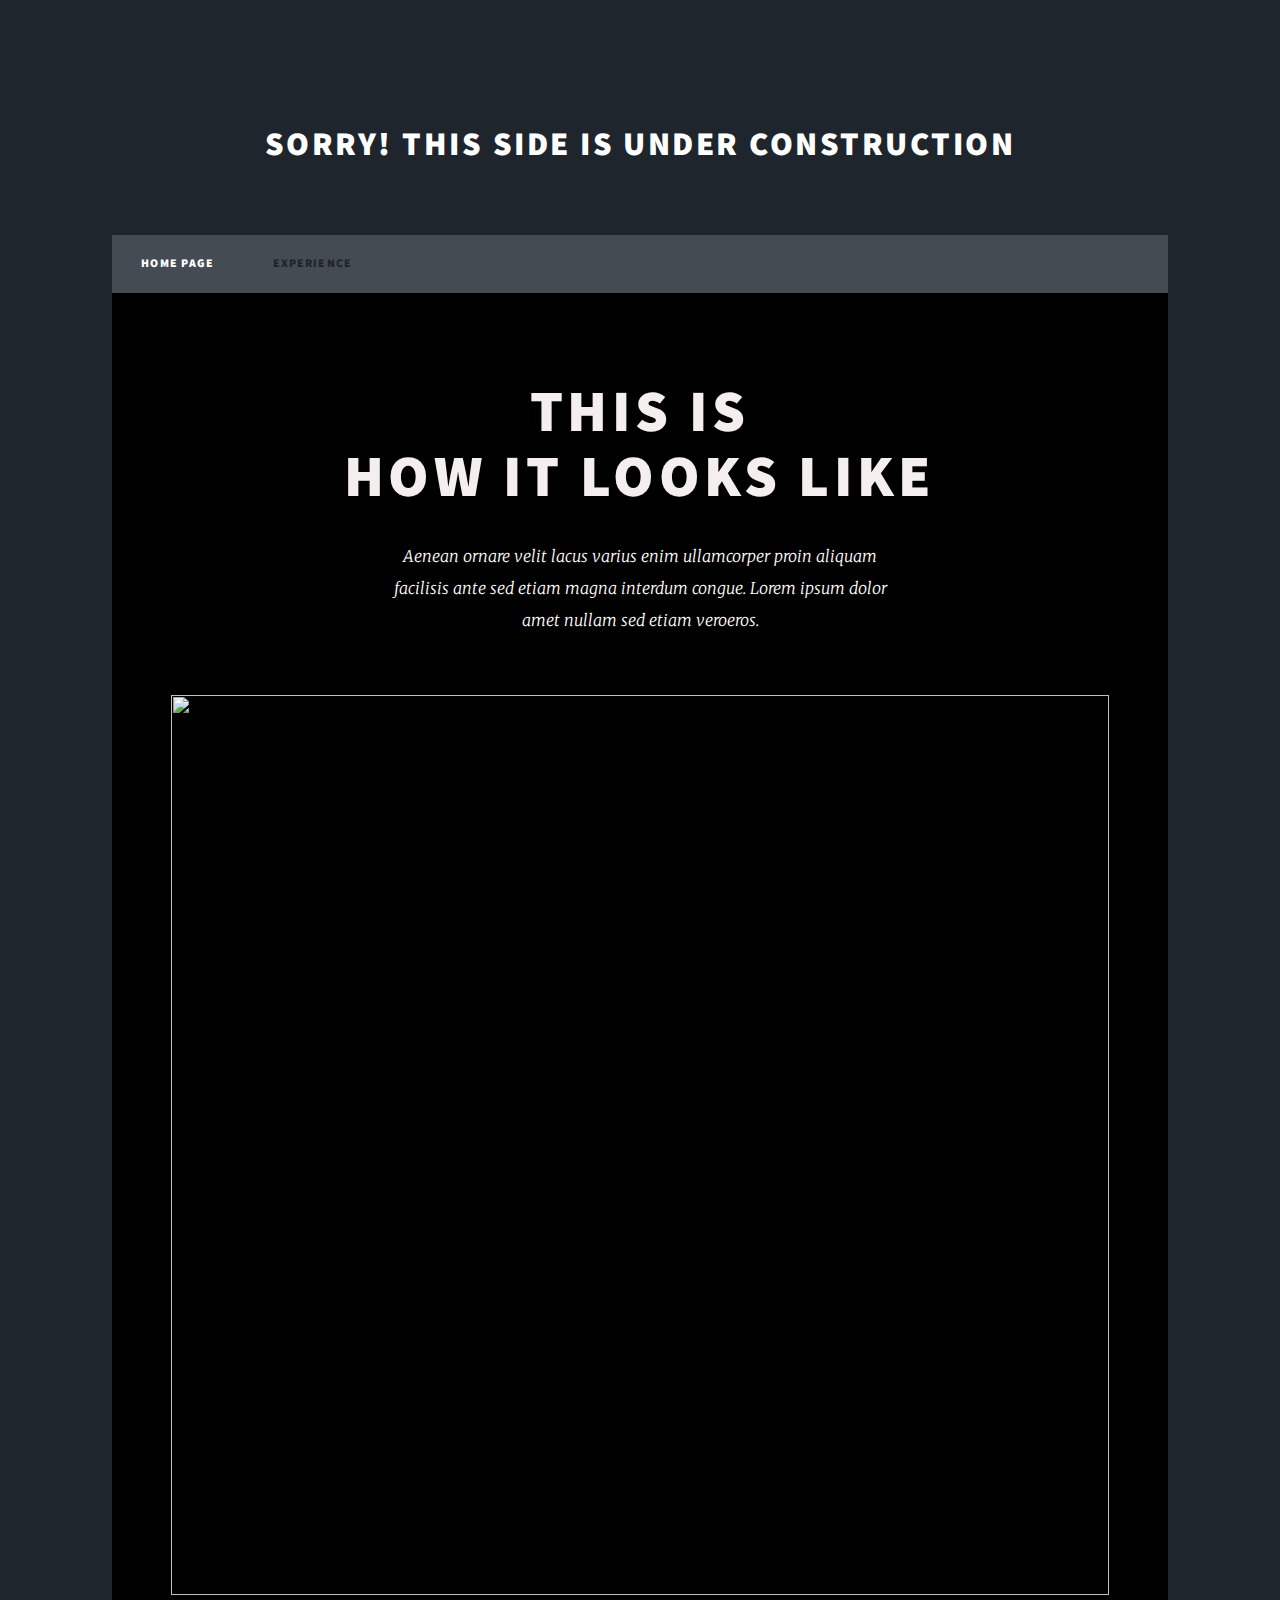
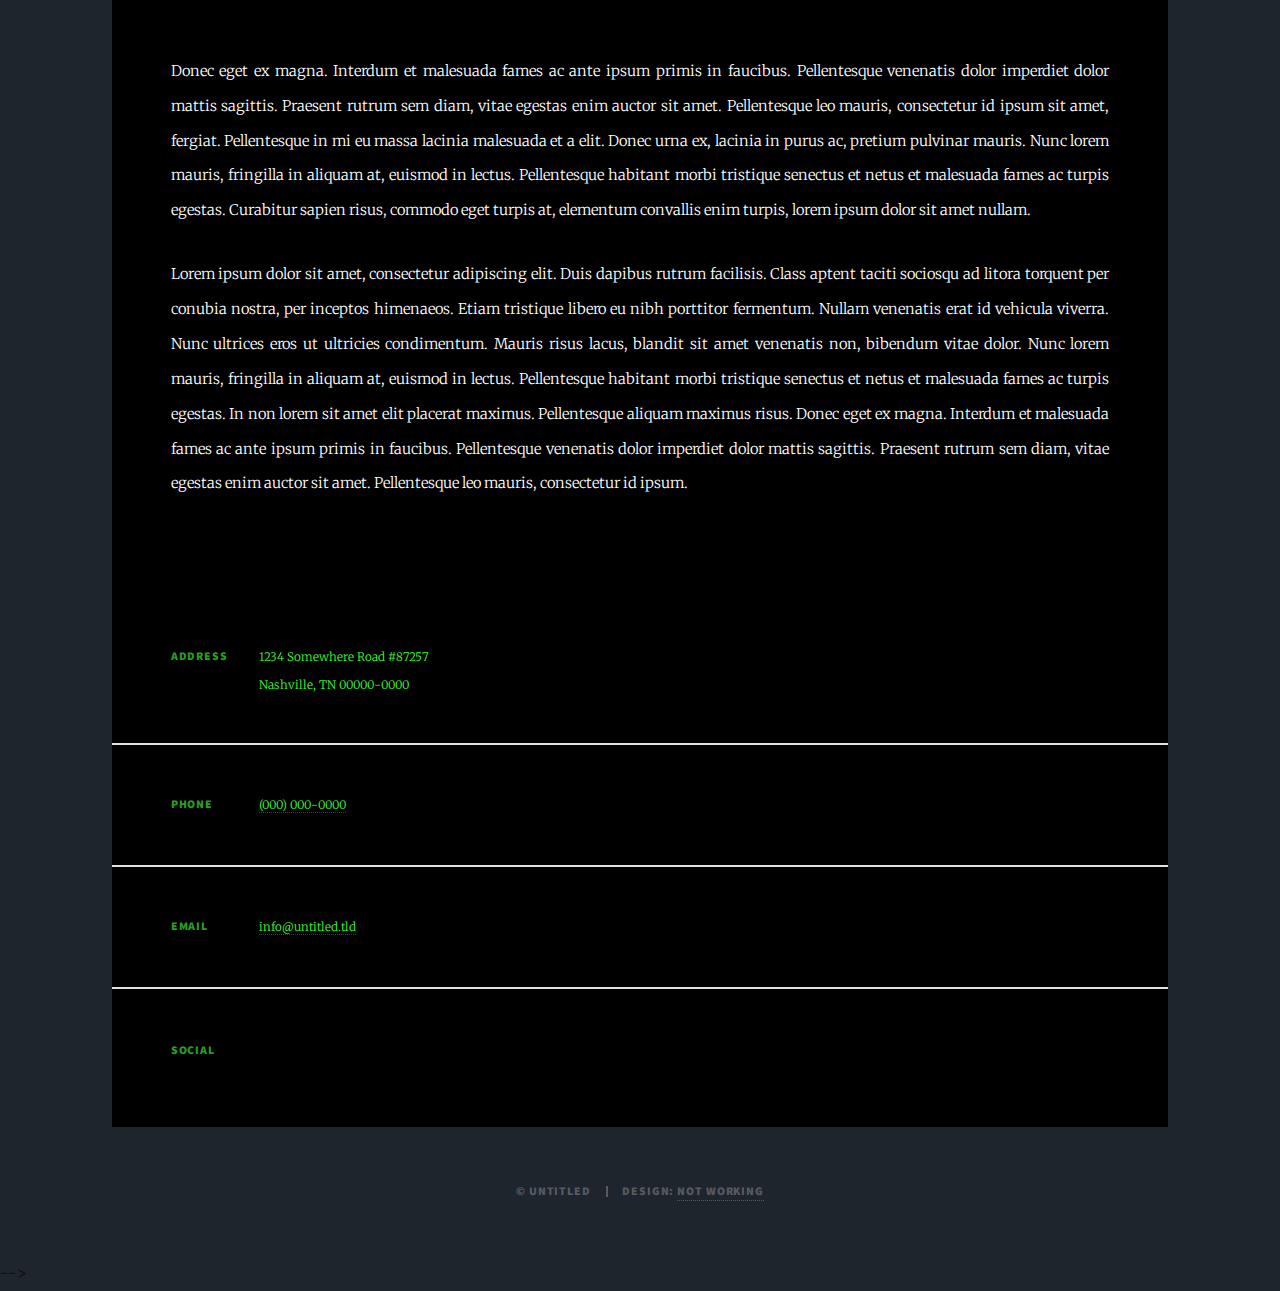
==== commit d01e3396: "updated my resume format and added some style to the header" ====
--- a/experience.html
+++ b/experience.html
@@ -1,4 +1,4 @@
-<!DOCTYPE HTML>
+<!-- <!DOCTYPE HTML>
 <!--
 	Massively by HTML5 UP
 	html5up.net | @ajlkn
@@ -101,4 +101,4 @@
 			<script src="assets/js/main.js"></script>
 
 	</body>
-</html>+</html> -->